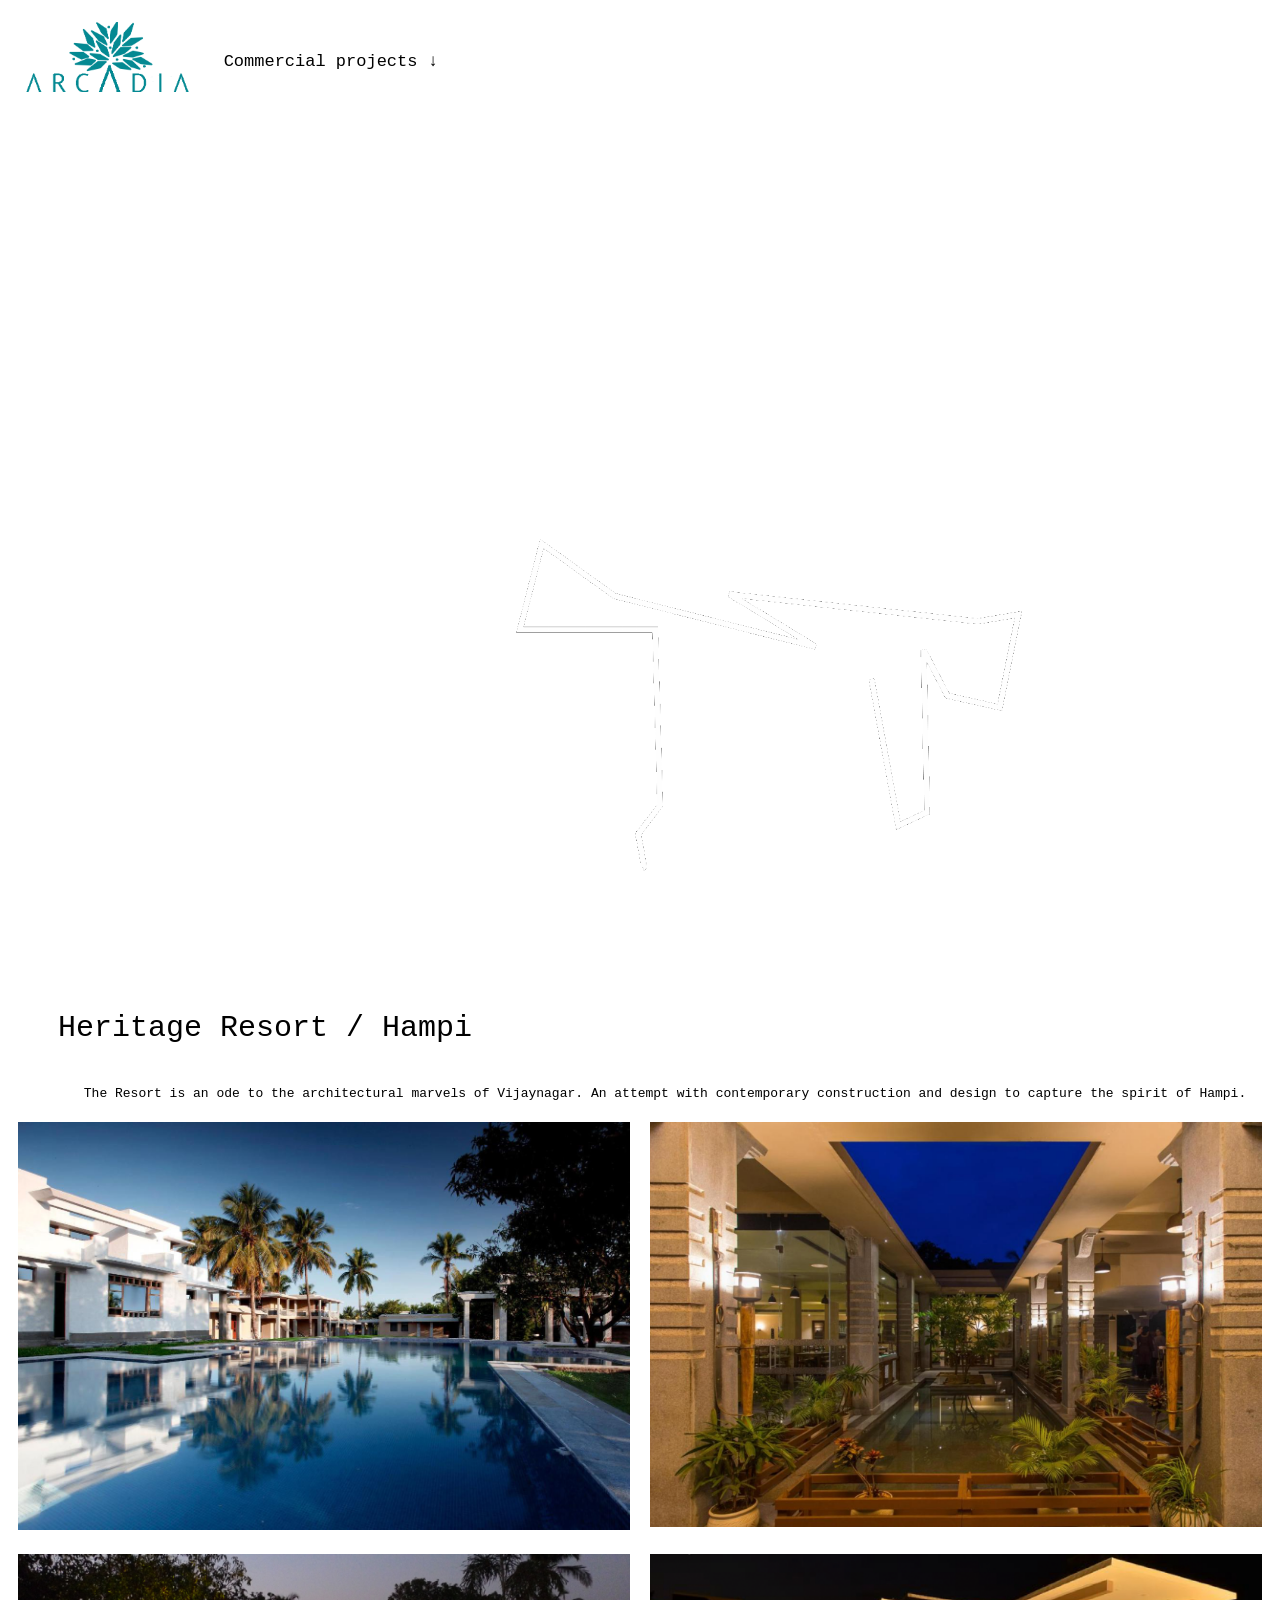
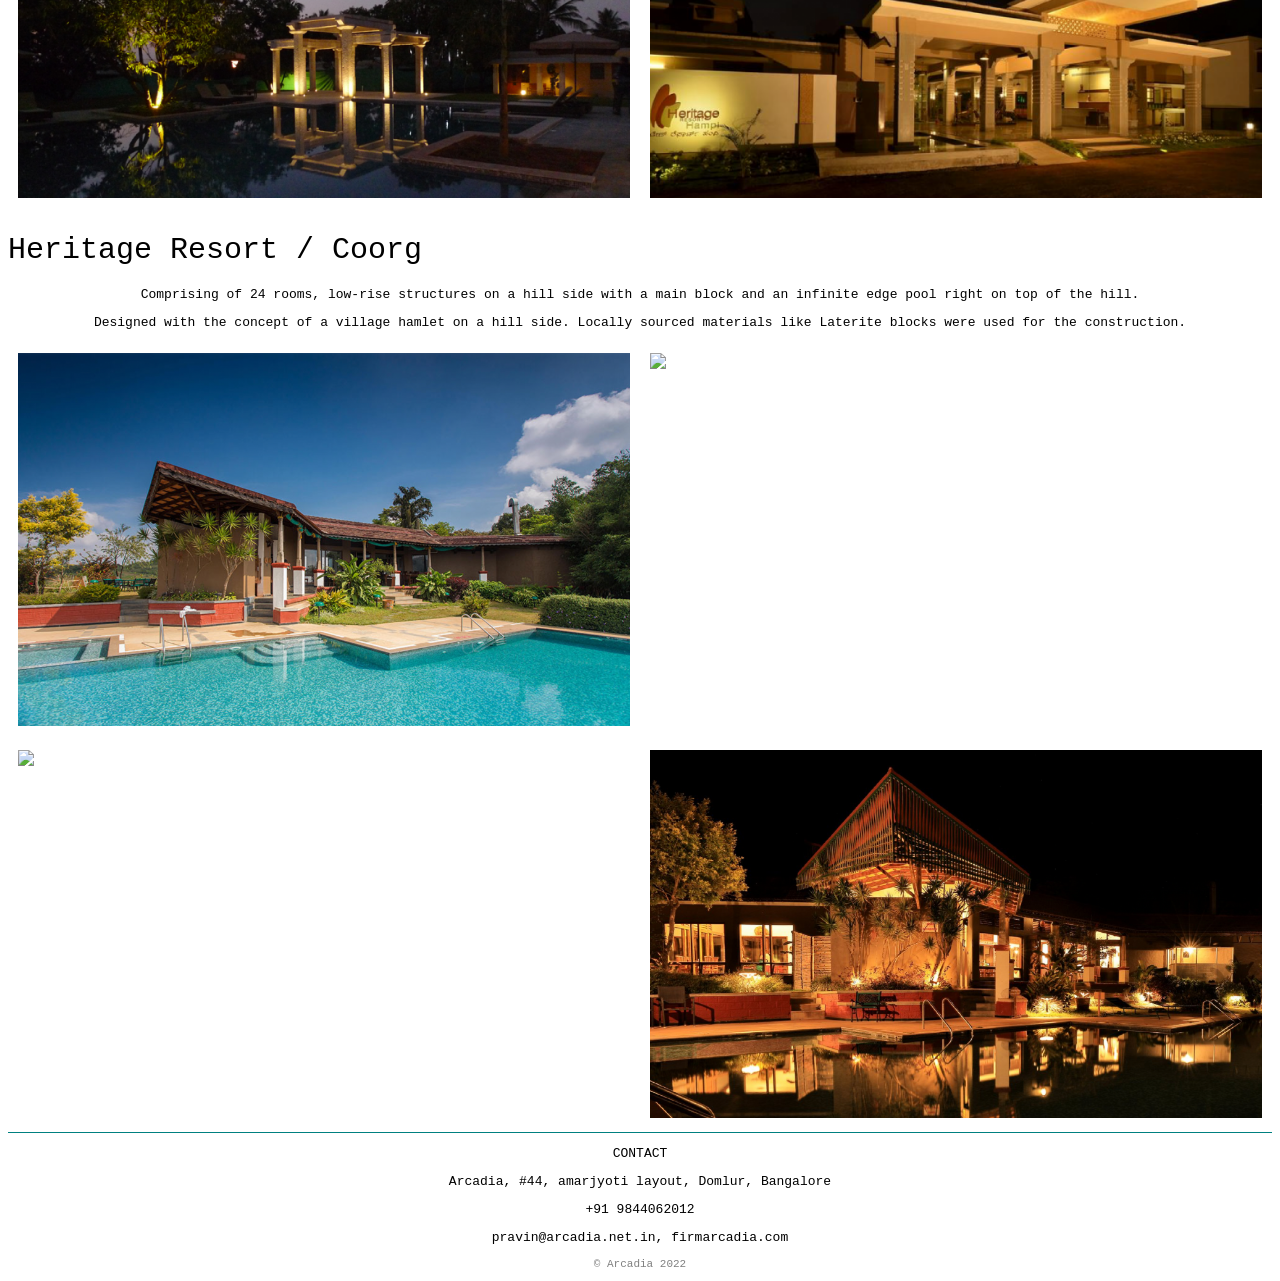
==== commercial.html @ b8fca5c4 "march 3 change" ====
<!doctype html>
<html>
<head>
<meta name="viewport" content="width=device-width, initial-scale=1">
<meta charset="UTF-8">
<title>Arcadia</title>
	<script src="https://cdnjs.cloudflare.com/ajax/libs/gsap/3.9.1/gsap.min.js"></script>
  <script src="https://cdnjs.cloudflare.com/ajax/libs/gsap/3.9.1/ScrollTrigger.min.js"></script>


	<link rel="stylesheet"
    href="disp4.css">
	<style type="text/css">
		
		
		
@media (max-width: 375px){

	
}
    </style>
</head>
	<body>
<div class="topnav" id="myTopnav">
  <a href="index.html" class="active"><img src="logo.png" alt="" height="70px"></a>

  <div class="dropdown">
    <button class="dropbtn">Commercial projects &darr;
      
    </button>
    <div class="dropdown-content">
      <a href="project1.html">Industrial</a>
      <a href="institutional.html">Institutional</a>
      <a href="residential.html">Residential</a>
    </div>
  </div> 
</div>

</div>
<div class= "container">
 
	<img src="coorg1.gif" width="100%" >
</video>
</div>

<div class="flex-container">
  <div><h1>Heritage Resort / Hampi</h1></div>         <div><h2>The Resort is an ode to the architectural marvels of Vijaynagar.

    An attempt with contemporary construction and design to capture the spirit of Hampi.</h2></div>
  </div>
  <div class="flex-container3">
 <div><img src="hampi1.jpg" width="100%" ></div>
    <div><img src="hampi2.png" width="100%" ></div>
     </div>
   
  
<div class="flex-container3">
    <div><img src="hampi7.png" width="100%" ></div>
    <div><img src="hampi8.png" width="100%"></div>
  </div>


  <div class="flex-container5">
    <div><h1>Heritage Resort / Coorg</h1> <h2><p>Comprising of 24 rooms, low-rise structures on a hill side with a main block and an infinite edge pool right on top of the hill. </p>

      <p>Designed with the concept of a village hamlet on a hill side.
      Locally sourced materials like Laterite blocks were used for the construction.</p>
    </div>
    </div>
    <div class="flex-container6">
   <div><img src="coorg4.png" width="100%" ></div>
      <div><img src="coorg2.png" width="100%" ></div>
    </div>
    <div class="flex-container6">
       <div><img src="coorg3.png" width="100%" ></div>
       <div><img src="hampi9.png" width="100%" ></div>
       </div>



<footer>
  <h2><p>CONTACT</p><p>Arcadia, #44, amarjyoti layout, Domlur, Bangalore</p><p>+91 9844062012</p><p>pravin@arcadia.net.in, firmarcadia.com</p></h2>
  <h3>	&copy; Arcadia 2022</h3>
</footer>

		<script>
     
gsap.registerPlugin(ScrollTrigger);

  gsap.to(".container",{ scrollTrigger:{ trigger: ".container", toggleActions: "restart none none none",}
  , duration:2, y:-100,ease:"back"});
  gsap.to(".flex-container3",{ scrollTrigger:{ trigger: ".flex-container3", toggleActions: "restart none none none",}
  , duration:2, y:-100, opacity:1,ease:"back"});


  gsap.to(".flex-container",{ scrollTrigger:{ trigger: ".flex-container", toggleActions: "restart none none none",}
  , duration:2, y:-100,x:-50, opacity:1,ease:"back", srcub:2});
  gsap.to(".flex-container5",{ scrollTrigger:{ trigger: ".flex-container5", toggleActions: "restart none none none",}
  , duration:2, y:-100, opacity:1,ease:"back", srcub:2});
  gsap.to(".flex-container6",{ scrollTrigger:{ trigger: ".flex-container6", toggleActions: "restart none none none",}
  , duration:2, y:-110, opacity:1,ease:"back", scrub:2});

  function myFunction() {
      var x = document.getElementById("myTopnav");
      if (x.className === "topnav") {
        x.className += " responsive";
      } else {
        x.className = "topnav";
      }
    }
  </script>
</body>
	
</html>
---- disp4.css ----
@charset "UTF-8";
footer{
 border-top: 0.1px solid teal;
}

video{
  position: relative;
  width:100%;
}
.container {
  
  margin-top: 100px;
  position: relative;
  text-align: center;
  color: white;
  display:flex;
  width:100%;
  background-image: url("coorg1.png");
  background-size: 100%;
  background-repeat: no-repeat;

}
.ione{
    align-self: flex-end;
}
h3{
  color: grey;
  font-family: 'Courier New', Courier, monospace;
  font-size: 11px;
  font-weight: lighter;
  text-align: center;
}
 h1{
   color: black;
   font-family: 'Courier New', Courier, monospace;
   font-size: 30px;
   font-weight: lighter;
 }
 h2{
  color: black;
  font-family: 'Courier New', Courier, monospace;
  font-size: 13px;
  font-weight: lighter;
  text-align: center;
 }
.flex-container2{
  display: flex;
  flex-direction: row;
  align-content: space-around; 

}

.flex-container4{
  display: flex;
  flex-direction: row;
}
.flex-container4>div{
 margin: 10px;
}
.flex-container7{
  display: flex;
  flex-direction: row;
}
.flex-container7>div{
 margin: 10px;
}
.bottom-right {
  position: absolute;
  bottom: 8%;
  right:50px;
}
.flex-container2 > div {
  margin: 10px;
  text-align: center;
}
.flex-container {
  display: flex;
  flex-direction: column;
}
.flex-container>div {
  margin-top: 10px;
  padding-left: 50px;
}
.flex-container3 {
  display: flex;
  flex-direction: row;


}
.flex-container3>div{
  width: 50%;
  height: 50%;
  margin: 10px;
}
.flex-container6 {
  display: flex;
  flex-direction: row;


}
.flex-container6>div{
  width: 50%;
  height: 50%;
  margin: 10px;
}
.flex-container8 {
  display: flex;
  flex-direction: column;
  margin-top: 0;
  padding-top: 0;

 
}
body{
background-color: white;
}

.navbar{
	margin-top: 5%;
}



.topnav {
  overflow: hidden;
	font-family: 'Courier New', Courier, monospace;

	
}

.topnav a {
  float: left;
  display: block;
  color: black;

  padding: 14px 16px;
  text-decoration: none;
  font-size: 17px;
	font-family: 'Courier New', Courier, monospace;
}

.active {
  
  color: teal;
}

.topnav .icon {
  display: none;
}

.dropdown {
  float: left;
  overflow: hidden;
  padding-top: 30px;
}

.dropdown .dropbtn {
  font-size: 17px;    
  border: none;
  outline: none;
  color: black;
  padding: 14px 16px;
  background-color: inherit;
  font-family: 'Courier New', Courier, monospace;
}

.dropdown-content {
  display: none;
  position: absolute;
  background-color: #f9f9f9;
  min-width: 160px;
  box-shadow: 0px 8px 16px 0px rgba(0,0,0,0.2);
  z-index: 1;
}

.dropdown-content a {
  float: none;
  color: black;
  padding: 12px 16px;
  text-decoration: none;
  display: block;
  text-align: left;
}

.topnav a:hover, .dropdown:hover .dropbtn {
 
  color: teal;
}

.dropdown-content a:hover {
  
  color: teal;
}

.topnav:hover .dropdown-content {
  display: block;

}

@media screen and (max-width: 600px) {
	h1{
		font-size: 12px;
	}
	.column{
		flex:100%;
		max-width: 100%;
	}
 
  
}

@media screen and (max-width: 600px) {
	h2{
		font-size: 11px;
	}
  h1{
		font-size: 20px;
	}
  h3{
    font-size: 9px;
  }

  .flex-container3{
    flex-direction: column;
    padding-right: 10px;
  }
  .flex-container3>div{
    width: 100%;
  

  }
  .flex-container6{
    flex-direction: column;
    padding-right: 10px;
  }
  .flex-container6>div{
    width: 100%;

  
  }
  .flex-container4{
    flex-direction: column;
    padding-right: 10px;
  }
  .flex-container4>div{
    width: 100%;

  
  }
  .topnav.responsive {position: relative;}
  .topnav.responsive .icon {
    position: absolute;
    right: 0;
    top: 0;
  }
  .topnav.responsive a {
    float: none;
    display: block;
    text-align: left;
  }
  .topnav.responsive .dropdown {float: none;}
  .topnav.responsive .dropdown-content {position: relative;}
  .topnav.responsive .dropdown .dropbtn {
    display: block;
    width: 100%;
    text-align: left;
  }
	
	
}
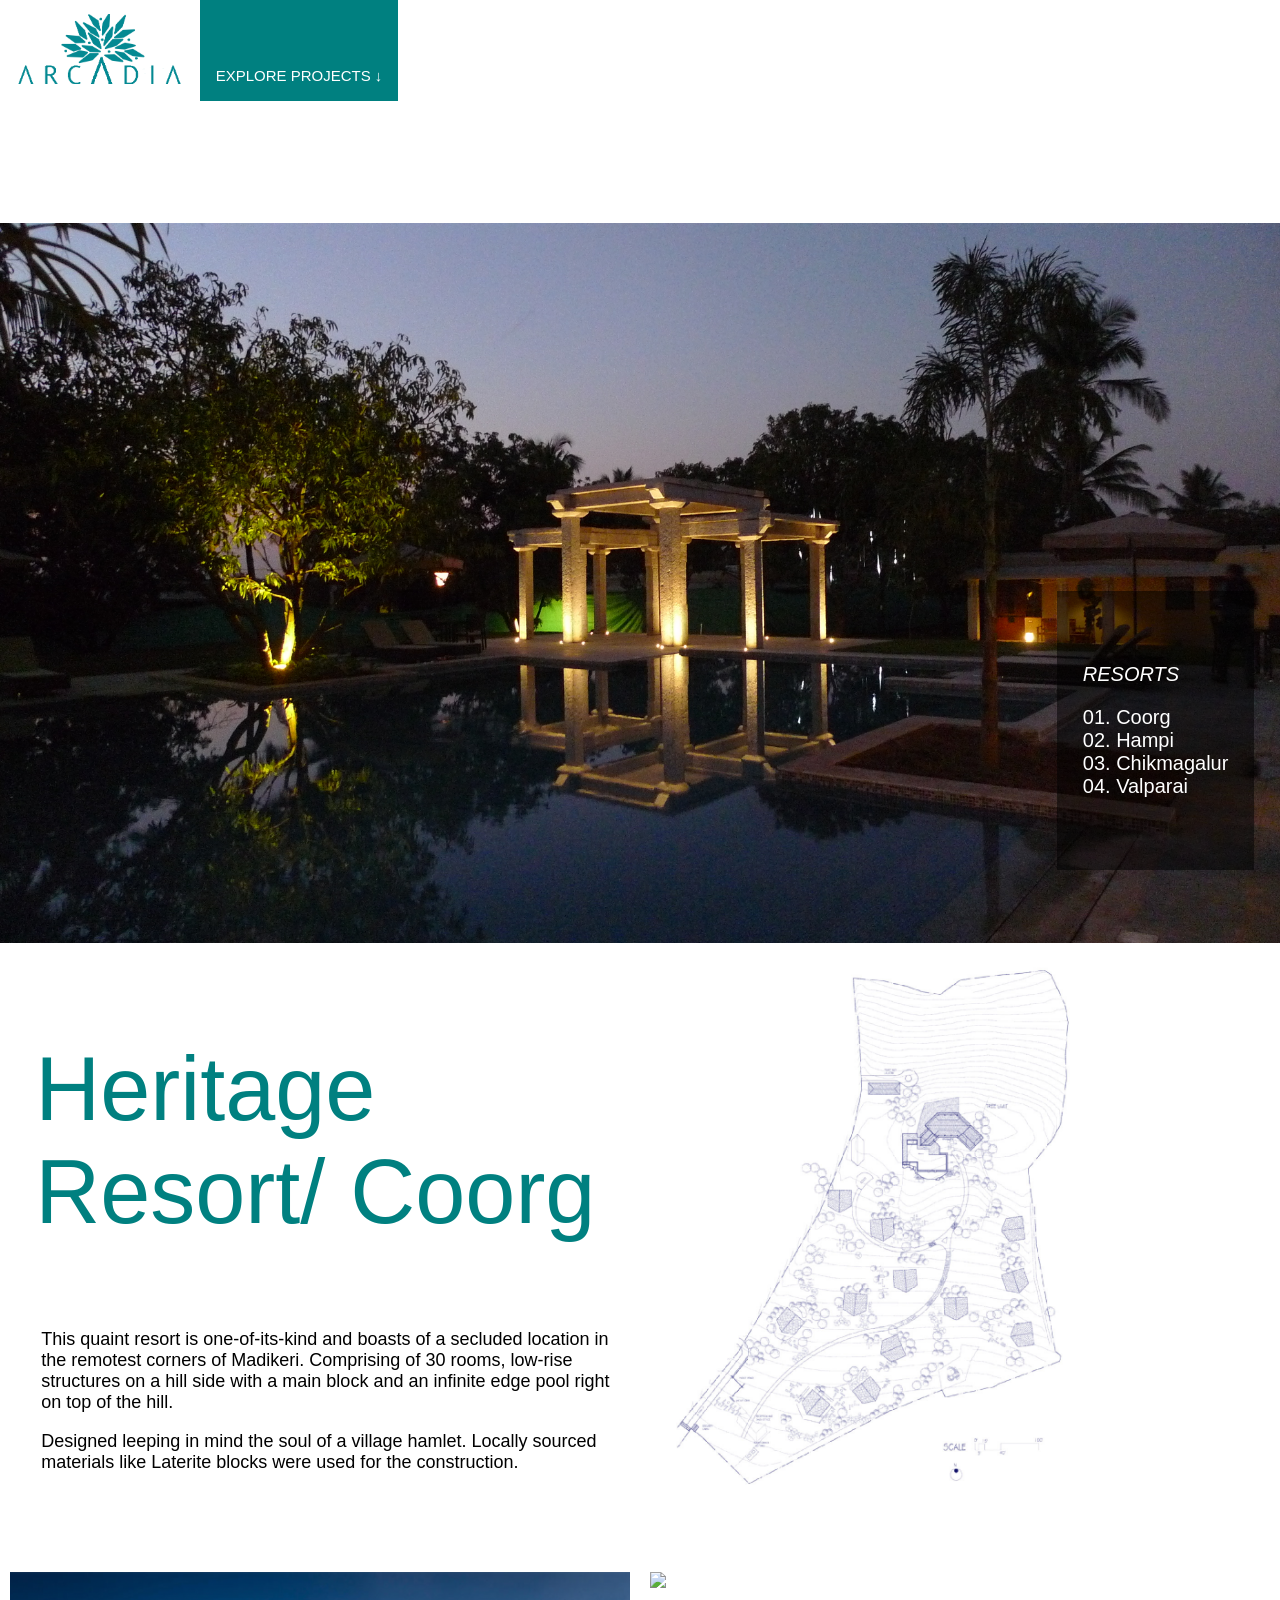
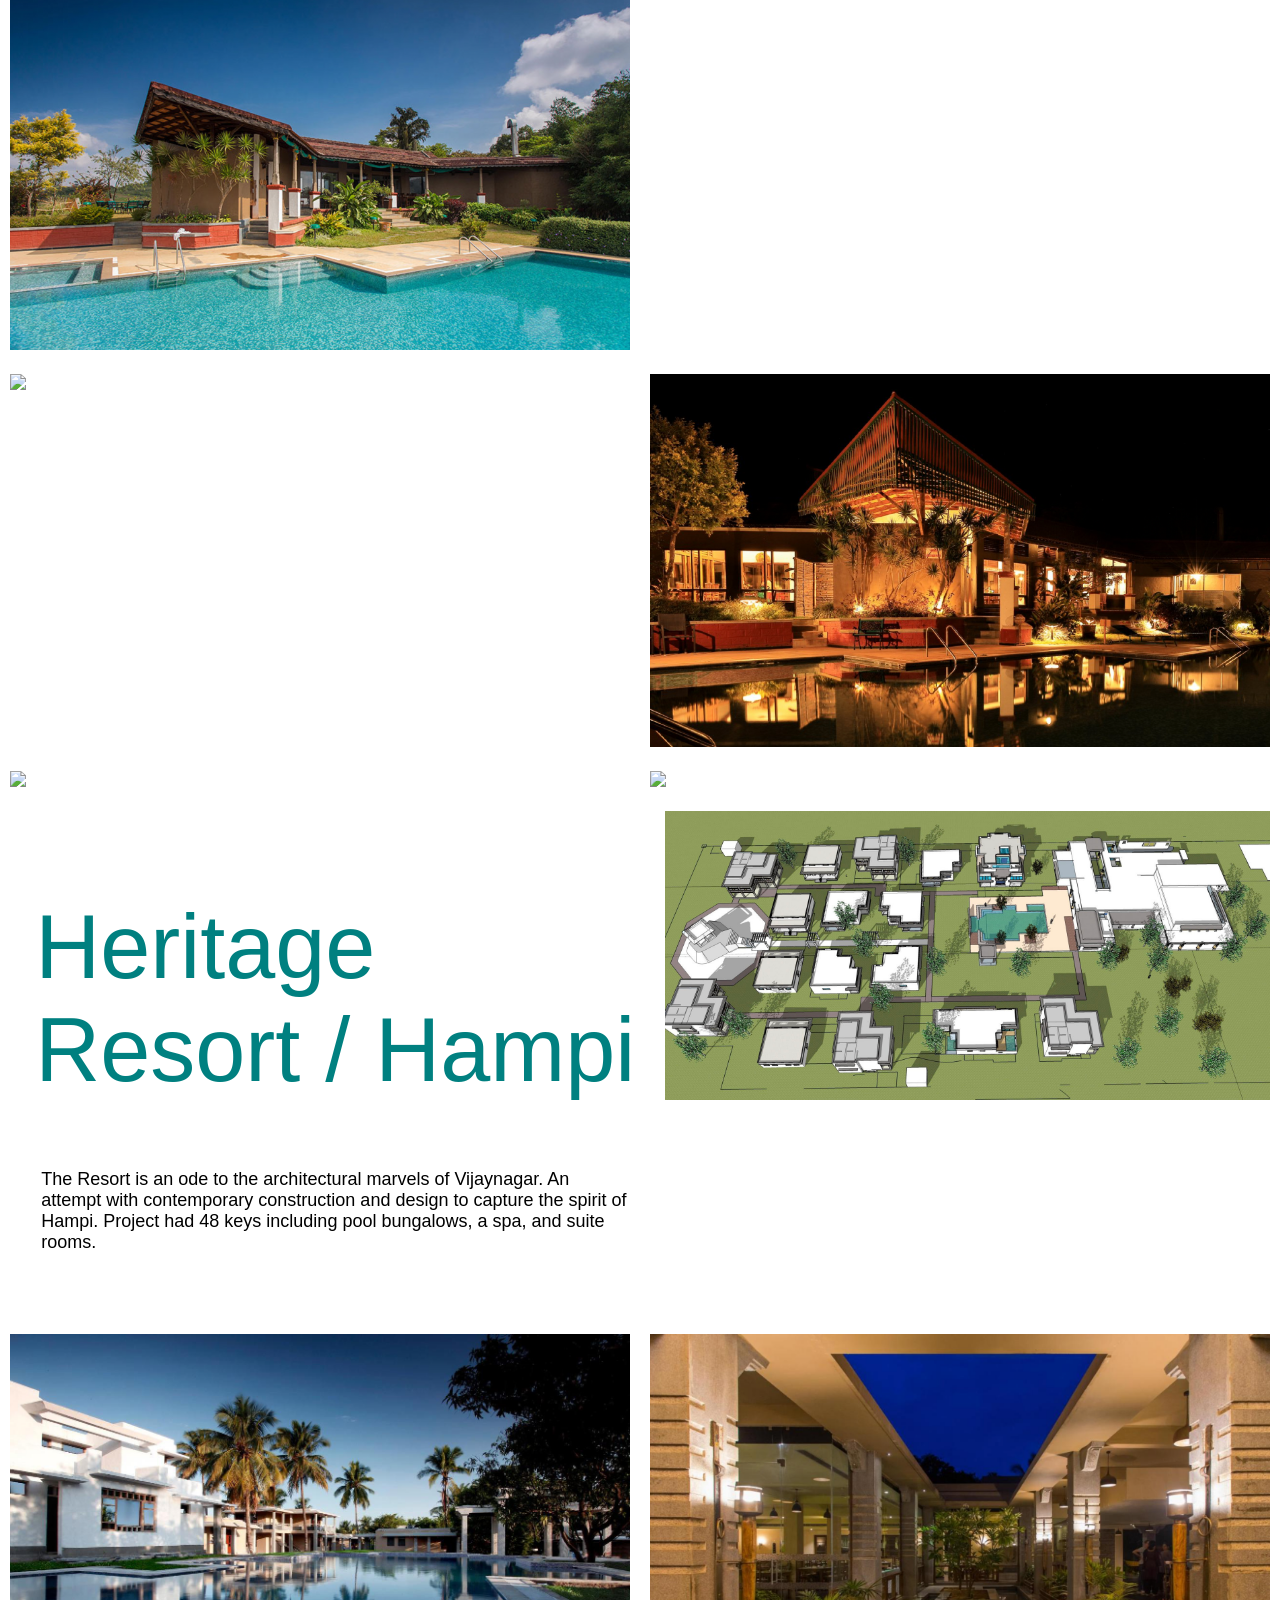
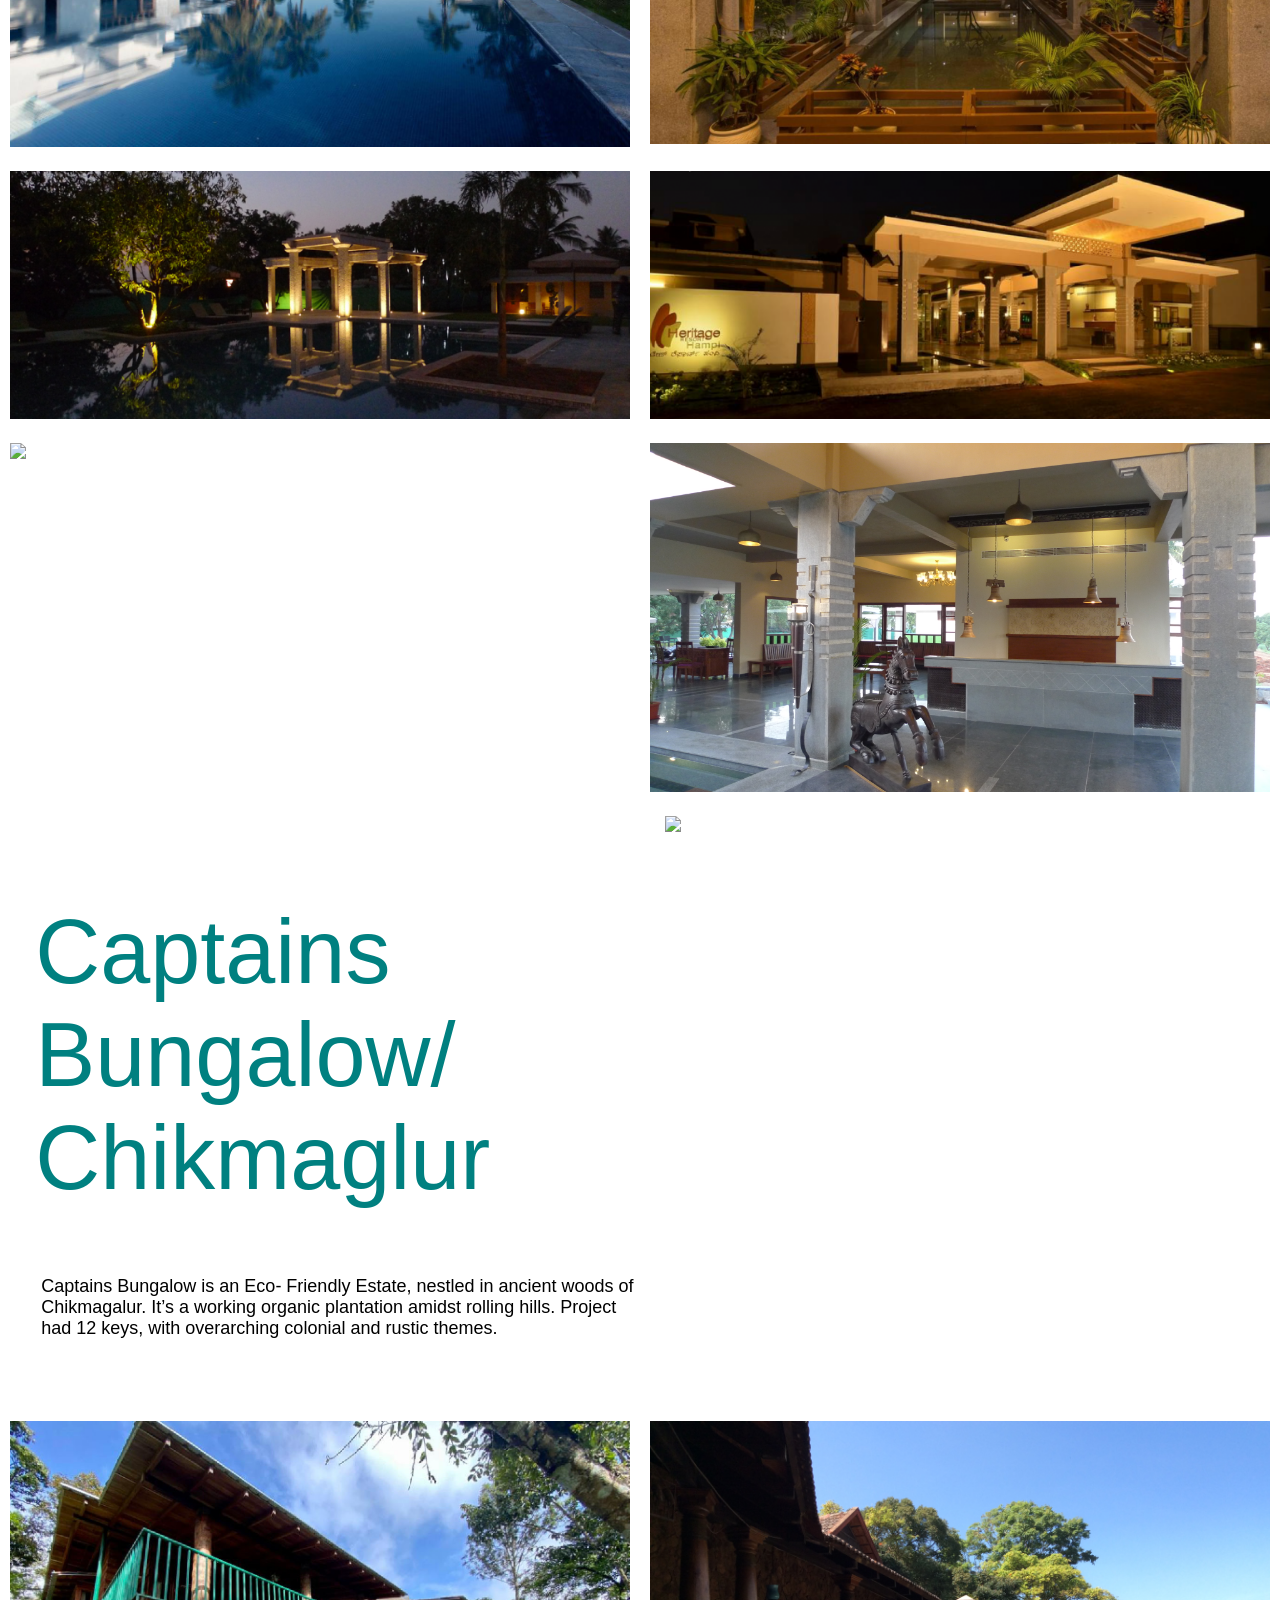
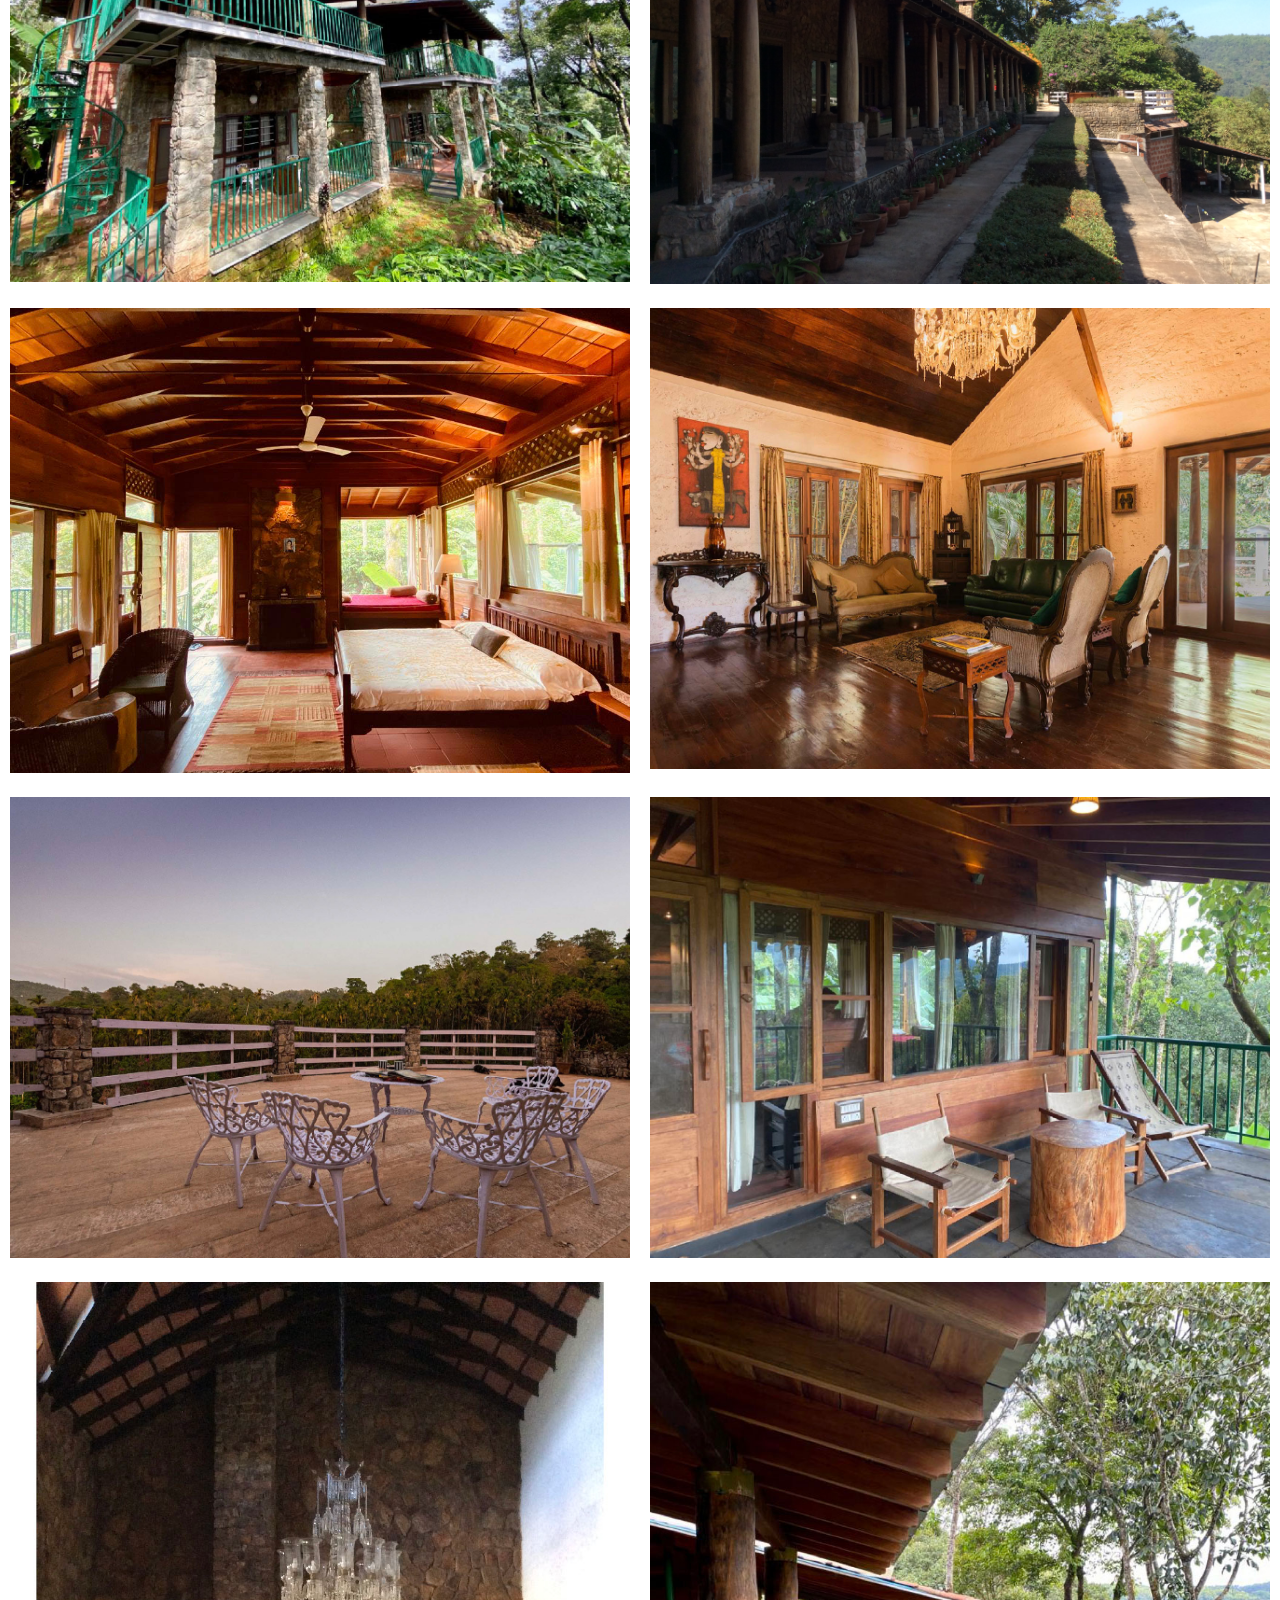
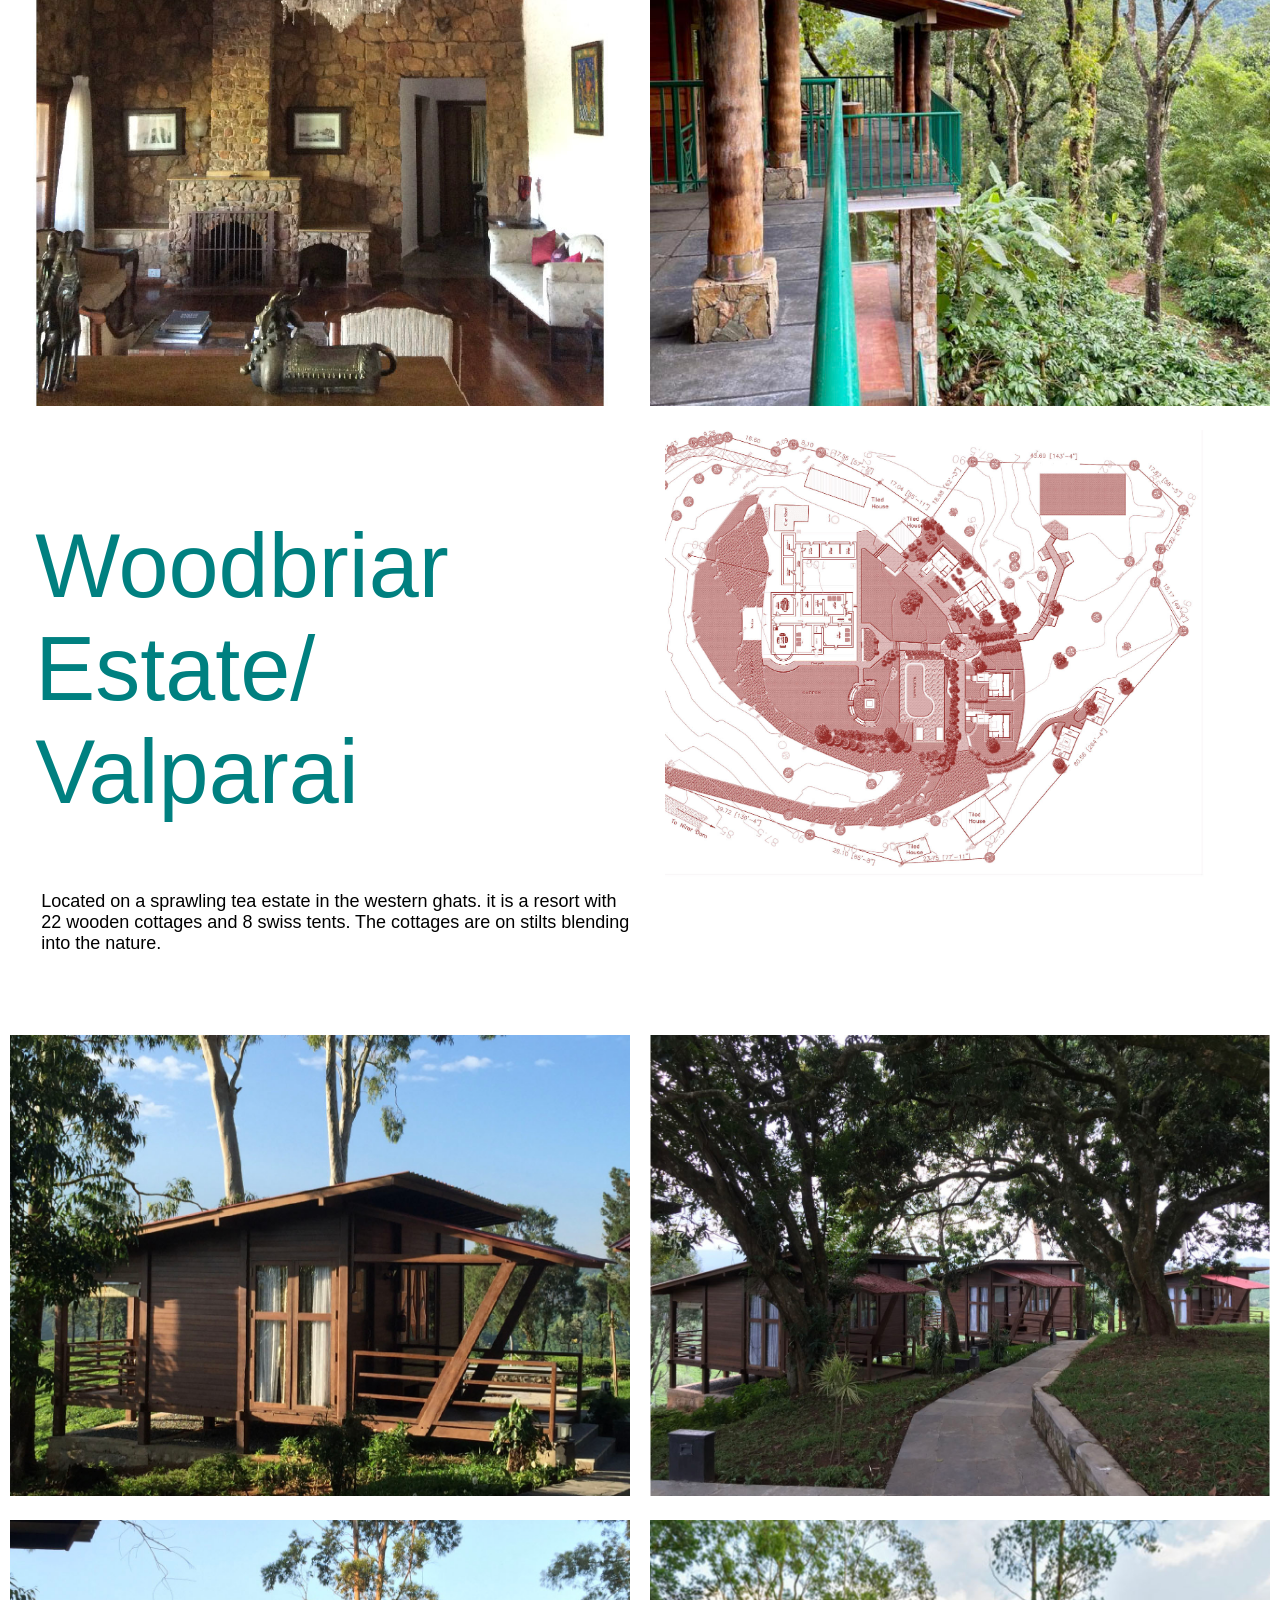
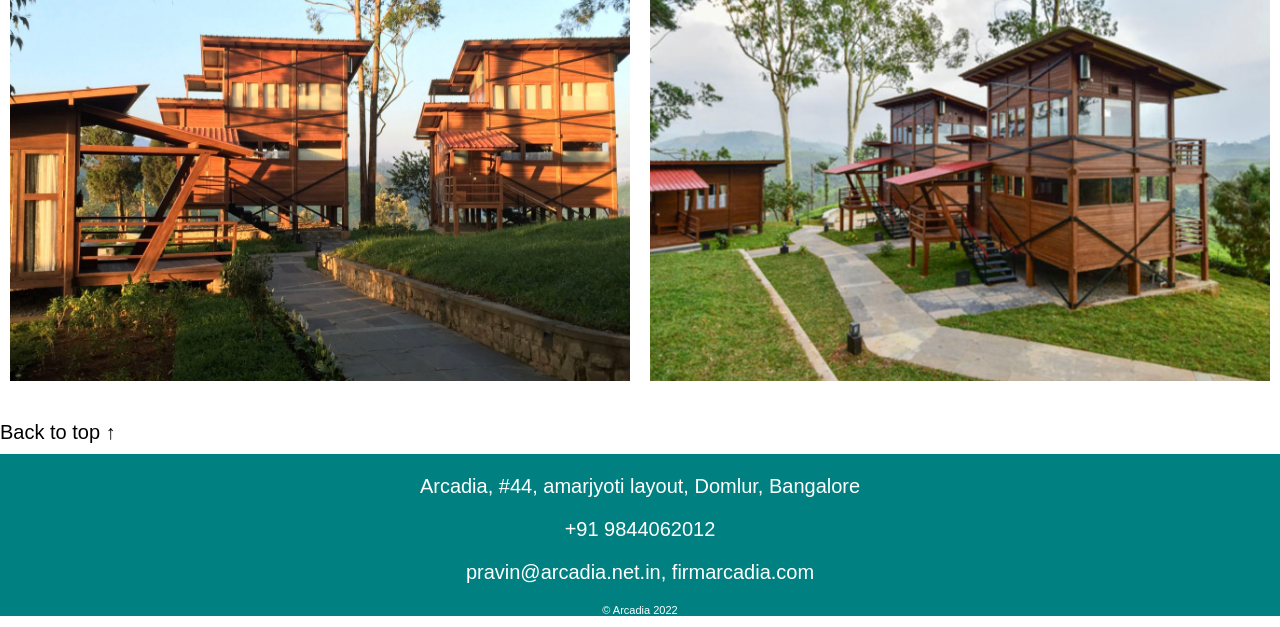
==== commit 1739d361: "final entry" ====
--- a/commercial.html
+++ b/commercial.html
@@ -6,89 +6,153 @@
 <title>Arcadia</title>
 	<script src="https://cdnjs.cloudflare.com/ajax/libs/gsap/3.9.1/gsap.min.js"></script>
   <script src="https://cdnjs.cloudflare.com/ajax/libs/gsap/3.9.1/ScrollTrigger.min.js"></script>
-
+  <script src="https://code.iconify.design/2/2.2.1/iconify.min.js"></script>
 
 	<link rel="stylesheet"
     href="disp4.css">
-	<style type="text/css">
-		
-		
-		
-@media (max-width: 375px){
 
-	
-}
-    </style>
 </head>
 	<body>
 <div class="topnav" id="myTopnav">
   <a href="index.html" class="active"><img src="logo.png" alt="" height="70px"></a>
 
   <div class="dropdown">
-    <button class="dropbtn">Commercial projects &darr;
+    <button class="dropbtn">EXPLORE PROJECTS &darr;
       
     </button>
     <div class="dropdown-content">
       <a href="project1.html">Industrial</a>
       <a href="institutional.html">Institutional</a>
       <a href="residential.html">Residential</a>
+      <a href="farmhouse.html">Farmhouse</a>
     </div>
   </div> 
 </div>
 
 </div>
-<div class= "container">
- 
-	<img src="coorg1.gif" width="100%" >
-</video>
-</div>
+<div class= "bg">
+  
+  </div>
+  <div class="text">
+    <h6>
+     <p><i>RESORTS</i></p> 
+      
+   <li> <a href="#coorg">Coorg</a></li>
+   <li> <a href="#hampi">Hampi</a></li>
+   <li> <a href="#chikmagalur">Chikmagalur</a></li>
+   <li><a href="#Valparai">Valparai</a></li>
+  </h6>
+  </div>
+<div class="flex-container5" id="coorg">
 
-<div class="flex-container">
-  <div><h1>Heritage Resort / Hampi</h1></div>         <div><h2>The Resort is an ode to the architectural marvels of Vijaynagar.
+  <div class="text2"><h1> Heritage Resort/ Coorg</h1> <h5><p>This quaint resort is one-of-its-kind and boasts of a secluded location in the remotest corners of Madikeri. Comprising of 30 rooms, low-rise structures on a hill side with a main block and an infinite edge pool right on top of the hill. </p>
 
-    An attempt with contemporary construction and design to capture the spirit of Hampi.</h2></div>
+    <p>Designed leeping in mind the soul of a village hamlet.
+    Locally sourced materials like Laterite blocks were used for the construction.</p>
+  </div>
+  <div><img src="comm images/plan-coorgArtboard 1.jpg" width="70%" ></div>
+  </div>
+  <div class="flex-container6" >
+ <div><img src="comm images/coorg4.png" width="100%" ></div>
+    <div><img src="comm images/coorg2.png" width="100%" ></div>
+  </div>
+  <div class="flex-container6">
+     <div><img src="comm images/coorg3.png" width="100%" ></div>
+     <div><img src="comm images/hampi9.png" width="100%" ></div>
+     </div>
+     <div class="flex-container6">
+      <div><img src="comm images/coorg1.png" width="100%" ></div>
+      <div><img src="comm images/coorg-layout.JPG" width="100%" ></div>
+      </div>
+
+<div class="flex-container5" id="hampi">
+  
+  <div class="text2"> <div><h1> Heritage Resort / Hampi</h1></div><h5>The Resort is an ode to the architectural marvels of Vijaynagar.
+
+    An attempt with contemporary construction and design to capture the spirit of Hampi. Project had 48 keys including pool bungalows, a spa, and suite rooms.  </h5></div>
+    <div><img src="comm images/hampi-plansArtboard 1.jpg" width="100%" ></div>
   </div>
   <div class="flex-container3">
- <div><img src="hampi1.jpg" width="100%" ></div>
-    <div><img src="hampi2.png" width="100%" ></div>
+ <div><img src="comm images/hampi1.jpg" width="100%" ></div>
+    <div><img src="comm images/hampi2.png" width="100%" ></div>
      </div>
    
   
 <div class="flex-container3">
-    <div><img src="hampi7.png" width="100%" ></div>
-    <div><img src="hampi8.png" width="100%"></div>
+    <div><img src="comm images/hampi7.png" width="100%" ></div>
+    <div><img src="comm images/hampi8.png" width="100%"></div>
+  </div>
+  
+  <div class="flex-container3">
+    <div><img src="comm images/Hampi1.3.JPG" width="100%" ></div>
+    <div><img src="comm images/Hampi1.5.JPG" width="100%"></div>
   </div>
 
+<div class="flex-container5" id="chikmagalur">
+  
+  <div class="text2"> <div><h1> Captains Bungalow/ Chikmaglur</h1></div><h5>
+    Captains Bungalow is an Eco- Friendly Estate, nestled in ancient woods of Chikmagalur. It’s a working organic plantation amidst rolling hills. Project had 12 keys, with overarching colonial and rustic themes.  
 
-  <div class="flex-container5">
-    <div><h1>Heritage Resort / Coorg</h1> <h2><p>Comprising of 24 rooms, low-rise structures on a hill side with a main block and an infinite edge pool right on top of the hill. </p>
-
-      <p>Designed with the concept of a village hamlet on a hill side.
-      Locally sourced materials like Laterite blocks were used for the construction.</p>
+</h5></div>
+    <div><img src="comm images/ch-4.png" width="100%" ></div>
+  </div>
+  <div class="flex-container3">
+ <div><img src="comm images/comm-chikArtboard 11.jpg" width="100%" ></div>
+    <div><img src="comm images/ch-1.JPG" width="100%" ></div>
+     </div>
+   
+  
+     <div class="flex-container3">
+      <div><img src="comm images/comm-chikArtboard 12.jpg" width="100%" ></div>
+      <div><img src="comm images/commArtboard 7.jpg" width="100%"></div>
     </div>
+  
+  <div class="flex-container3">
+    <div><img src="comm images/commArtboard 8.jpg" width="100%" ></div>
+    <div><img src="comm images/commArtboard 6.jpg" width="100%"></div>
+  </div>
+  <div class="flex-container3">
+    <div><img src="comm images/comm-chik-chandArtboard 13.jpg" width="100%" ></div>
+    <div><img src="comm images/comm-chikArtboard 10.jpg" width="100%"></div>
+  </div>
+  <div class="flex-container5" id="Valparai">
+  
+    <div class="text2"> <div><h1> Woodbriar Estate/ Valparai</h1></div><h5>
+      Located on a sprawling tea estate 
+      in the western ghats. it is a resort with 22 wooden cottages and 8 swiss tents.  The cottages are on stilts blending into the nature.
+  
+  </h5></div>
+      <div><img src="comm images/commArtboard 2.jpg" width="90%" ></div>
     </div>
-    <div class="flex-container6">
-   <div><img src="coorg4.png" width="100%" ></div>
-      <div><img src="coorg2.png" width="100%" ></div>
+    <div class="flex-container3">
+   <div><img src="comm images/commArtboard 1.jpg" width="100%" ></div>
+      <div><img src="comm images/commArtboard 3.jpg" width="100%" ></div>
+       </div>
+     
+    
+  
+    
+    <div class="flex-container3">
+      <div><img src="comm images/commArtboard 4.jpg" width="100%" ></div>
+      <div><img src="comm images/commArtboard 5.jpg" width="100%"></div>
     </div>
-    <div class="flex-container6">
-       <div><img src="coorg3.png" width="100%" ></div>
-       <div><img src="hampi9.png" width="100%" ></div>
-       </div>
+  <a href="#myTopnav"><h4>Back to top 	&uarr;</h4> </a>
 
 
 
-<footer>
-  <h2><p>CONTACT</p><p>Arcadia, #44, amarjyoti layout, Domlur, Bangalore</p><p>+91 9844062012</p><p>pravin@arcadia.net.in, firmarcadia.com</p></h2>
-  <h3>	&copy; Arcadia 2022</h3>
-</footer>
+     
+  <footer>
+    <h2><p><span class="iconify" data-icon="mdi:office-building"></span></p><p>Arcadia, #44, amarjyoti layout, Domlur, Bangalore</p><p><span class="iconify" data-icon="carbon:phone-filled"></span</p><p>+91 9844062012</p><p><span class="iconify" data-icon="ic:outline-local-post-office"></span></p><p>pravin@arcadia.net.in, firmarcadia.com</p></h2>
+    <h3>	&copy; Arcadia 2022</h3>
+  </footer>
 
 		<script>
      
 gsap.registerPlugin(ScrollTrigger);
 
-  gsap.to(".container",{ scrollTrigger:{ trigger: ".container", toggleActions: "restart none none none",}
+  gsap.to(".bg",{ scrollTrigger:{ trigger: ".bg", toggleActions: "restart none none none",}
   , duration:2, y:-100,ease:"back"});
+
   gsap.to(".flex-container3",{ scrollTrigger:{ trigger: ".flex-container3", toggleActions: "restart none none none",}
   , duration:2, y:-100, opacity:1,ease:"back"});
 
--- a/disp4.css
+++ b/disp4.css
@@ -1,47 +1,107 @@
 @charset "UTF-8";
+body{
+  height: 100%;
+  margin: 0;
+}
 footer{
  border-top: 0.1px solid teal;
 }
 
-video{
-  position: relative;
-  width:100%;
-}
-.container {
-  
-  margin-top: 100px;
-  position: relative;
+
+.text2{
+  width: 20%;
+
+
+}
+h4{
+  color: black;
+  font-family: -apple-system, BlinkMacSystemFont, 'Segoe UI', Roboto, Oxygen, Ubuntu, Cantarell, 'Open Sans', 'Helvetica Neue', sans-serif;
+  font-size: 20px;
+  font-weight: lighter;
+  text-align: left;
+  margin-bottom: 10px;
+  text-decoration: none;
+}
+a{
+  text-decoration: none;
+}
+
+
+.bg {
+  margin-top: 120px;
+  height: 80vh;
+  background-image: url("comm images/Hampi1.10.JPG");
+  background-position: center;
+  background-repeat: no-repeat;
+  background-size: cover;
+}
+.text{
+ text-align: left;
+    position: absolute;
+background-color: rgba(0,0,0,0.5);
+    bottom: 30px;
+    right: 26px;
+    padding: 2%;
+ 
+}
+li{
+  list-style:decimal-leading-zero;
+}
+a:hover{
+color:black;
+}
+a{
+  text-decoration: none;
+  color: white;
+}
+h6{
+  color: white;
+  font-family: 'Gill Sans', 'Gill Sans MT', Calibri, 'Trebuchet MS', sans-serif;
+  font-size: 20px;
+  font-weight: lighter;
+ 
+ }
+h3{
+  color: white;
+  font-family: -apple-system, BlinkMacSystemFont, 'Segoe UI', Roboto, Oxygen, Ubuntu, Cantarell, 'Open Sans', 'Helvetica Neue', sans-serif;
+  font-size: 11px;
+  font-weight: lighter;
   text-align: center;
-  color: white;
-  display:flex;
-  width:100%;
-  background-image: url("coorg1.png");
-  background-size: 100%;
-  background-repeat: no-repeat;
-
-}
-.ione{
-    align-self: flex-end;
-}
-h3{
-  color: grey;
-  font-family: 'Courier New', Courier, monospace;
-  font-size: 11px;
+}
+ h1{
+  color: teal;
+  font-family: -apple-system, BlinkMacSystemFont, 'Segoe UI', Roboto, Oxygen, Ubuntu, Cantarell, 'Open Sans', 'Helvetica Neue', sans-serif;
+  font-size: 10vh;
+  font-weight: lighter;
+ 
+ }
+ h6{
+  color: white;
+  font-family: 'Gill Sans', 'Gill Sans MT', Calibri, 'Trebuchet MS', sans-serif;
+  font-size: 20px;
+  font-weight: lighter;
+ 
+ }
+ 
+ h2{
+  color: white;
+  font-family: -apple-system, BlinkMacSystemFont, 'Segoe UI', Roboto, Oxygen, Ubuntu, Cantarell, 'Open Sans', 'Helvetica Neue', sans-serif;
+  font-size: 20px;
   font-weight: lighter;
   text-align: center;
-}
- h1{
-   color: black;
-   font-family: 'Courier New', Courier, monospace;
-   font-size: 30px;
-   font-weight: lighter;
- }
- h2{
-  color: black;
-  font-family: 'Courier New', Courier, monospace;
-  font-size: 13px;
-  font-weight: lighter;
-  text-align: center;
+ }
+ h5{
+  color: black;
+  font-family: -apple-system, BlinkMacSystemFont, 'Segoe UI', Roboto, Oxygen, Ubuntu, Cantarell, 'Open Sans', 'Helvetica Neue', sans-serif;
+  font-size: 18px;
+  font-weight: lighter;
+  text-align: left;
+
+  padding: 1%;
+ }
+ .text2{
+width: 20%;
+padding: 2%;
  }
 .flex-container2{
   display: flex;
@@ -56,6 +116,15 @@
 }
 .flex-container4>div{
  margin: 10px;
+}
+.flex-container5{
+  margin-top: 20px;
+  display: flex;
+  flex-direction: row;
+  margin: 10px;
+}
+.flex-container5>div{
+width: 50%;
 }
 .flex-container7{
   display: flex;
@@ -111,19 +180,16 @@
 
  
 }
-body{
-background-color: white;
-}
-
-.navbar{
-	margin-top: 5%;
-}
-
+
+
+footer{
+  background-color: teal;
+}
 
 
 .topnav {
   overflow: hidden;
-	font-family: 'Courier New', Courier, monospace;
+	font-family: -apple-system, BlinkMacSystemFont, 'Segoe UI', Roboto, Oxygen, Ubuntu, Cantarell, 'Open Sans', 'Helvetica Neue', sans-serif;
 
 	
 }
@@ -132,11 +198,11 @@
   float: left;
   display: block;
   color: black;
-
+font-weight: 200;
   padding: 14px 16px;
   text-decoration: none;
   font-size: 17px;
-	font-family: 'Courier New', Courier, monospace;
+	font-family: -apple-system, BlinkMacSystemFont, 'Segoe UI', Roboto, Oxygen, Ubuntu, Cantarell, 'Open Sans', 'Helvetica Neue', sans-serif;
 }
 
 .active {
@@ -149,19 +215,23 @@
 }
 
 .dropdown {
+  background-color: teal;
+  color: white;
   float: left;
   overflow: hidden;
   padding-top: 30px;
 }
 
 .dropdown .dropbtn {
-  font-size: 17px;    
+  font-size: 15px;    
   border: none;
   outline: none;
-  color: black;
-  padding: 14px 16px;
-  background-color: inherit;
-  font-family: 'Courier New', Courier, monospace;
+  color: white;
+  padding: 17px 16px;
+  margin-top: 20px;
+  font-weight: 200;
+  background-color: teal;
+  font-family: -apple-system, BlinkMacSystemFont, 'Segoe UI', Roboto, Oxygen, Ubuntu, Cantarell, 'Open Sans', 'Helvetica Neue', sans-serif;
 }
 
 .dropdown-content {
@@ -184,7 +254,7 @@
 
 .topnav a:hover, .dropdown:hover .dropbtn {
  
-  color: teal;
+  color: black;
 }
 
 .dropdown-content a:hover {
@@ -210,15 +280,24 @@
 }
 
 @media screen and (max-width: 600px) {
-	h2{
-		font-size: 11px;
+  .text2{
+    width: 100%;
+  }
+  h2{
+		font-size: 13px;
 	}
   h1{
-		font-size: 20px;
+		font-size: 25px;
 	}
   h3{
-    font-size: 9px;
-  }
+    font-size: 12px;
+  }
+  h4{
+    font-size: 15px;
+  }
+	footer{
+		font-size: 12px;
+	}
 
   .flex-container3{
     flex-direction: column;
@@ -228,6 +307,31 @@
     width: 100%;
   
 
+  }
+  .flex-container5{
+    flex-direction: column;
+    padding-right: 10px;
+  }
+  .flex-container5>div{
+    width: 100%;
+  
+
+  }
+  .bg {
+    margin-top: 120px;
+    height: 80vh;
+    background-image: url("comm images/Hampi1.10.JPG");
+    background-position: center;
+    background-repeat: no-repeat;
+    background-size: cover;
+  }
+ 
+  li{
+    list-style:decimal-leading-zero;
+  }
+  a{
+    text-decoration: none;
+    color: white;
   }
   .flex-container6{
     flex-direction: column;
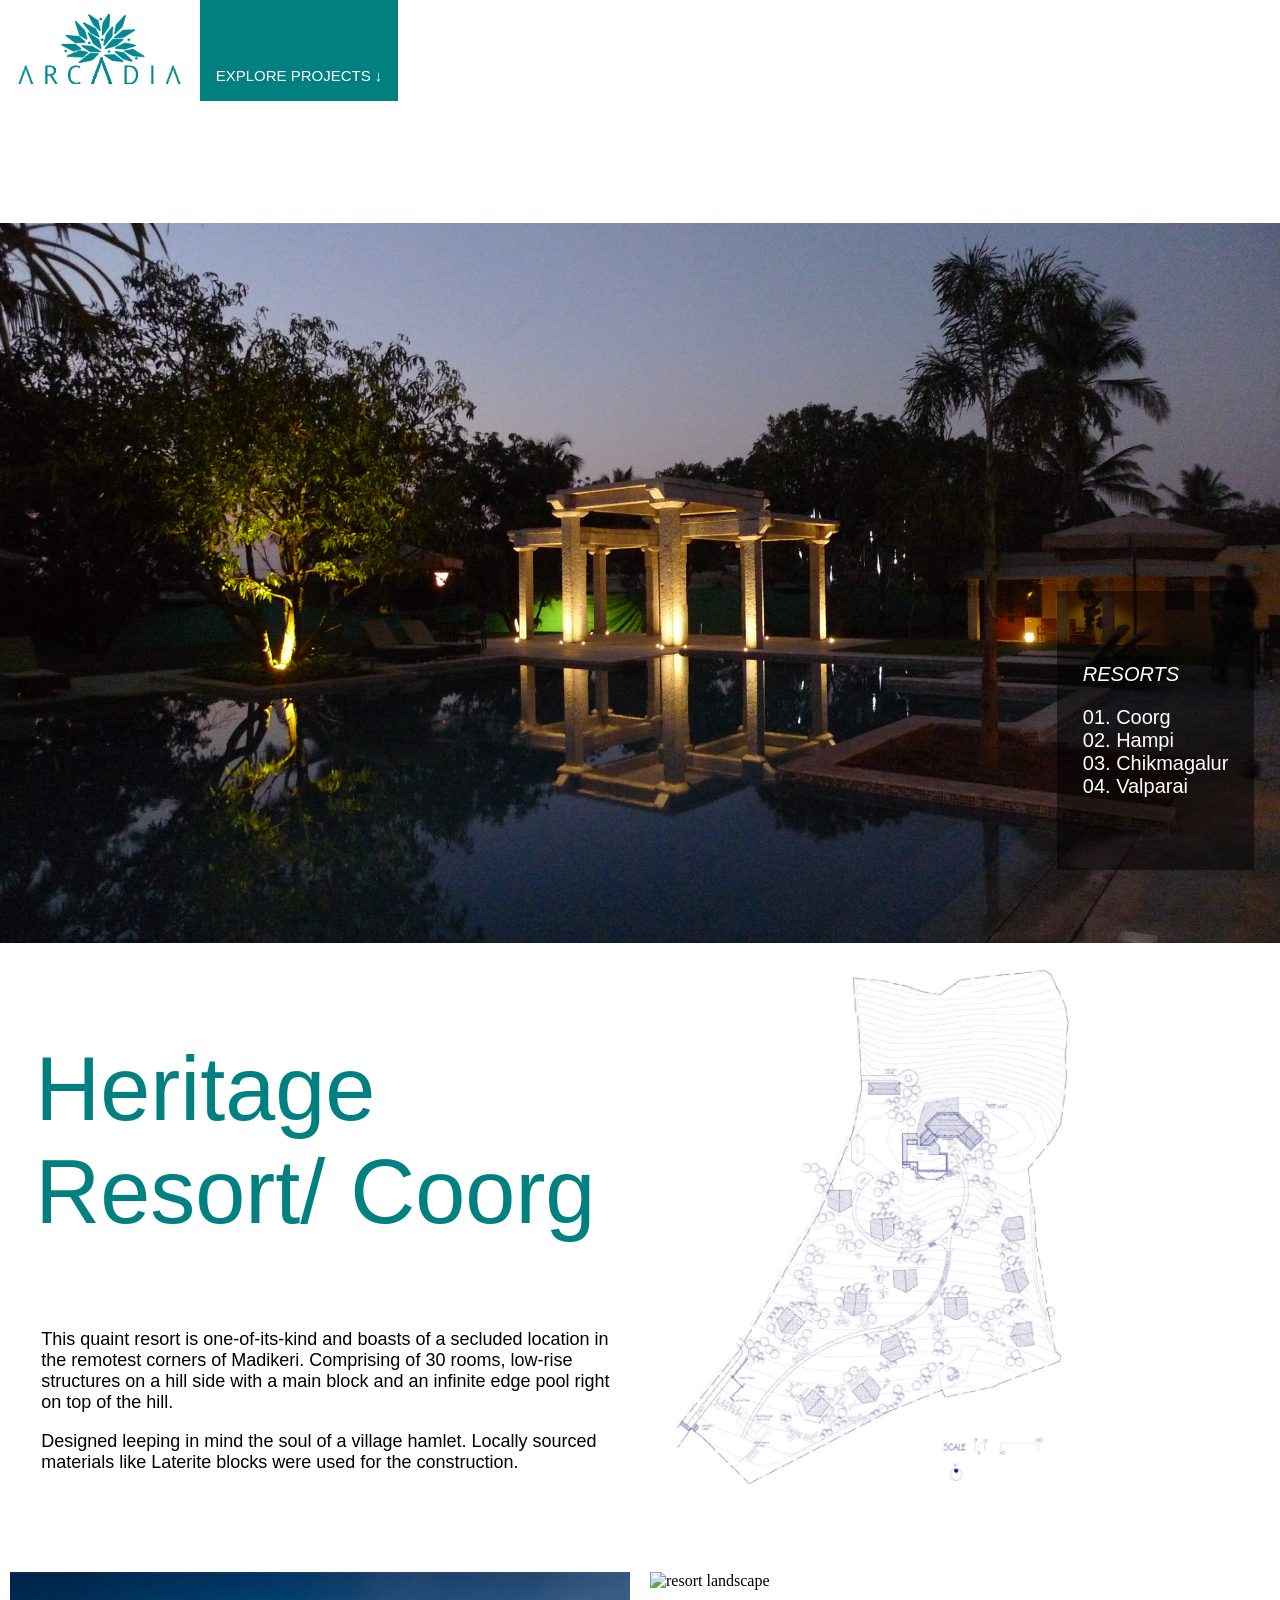
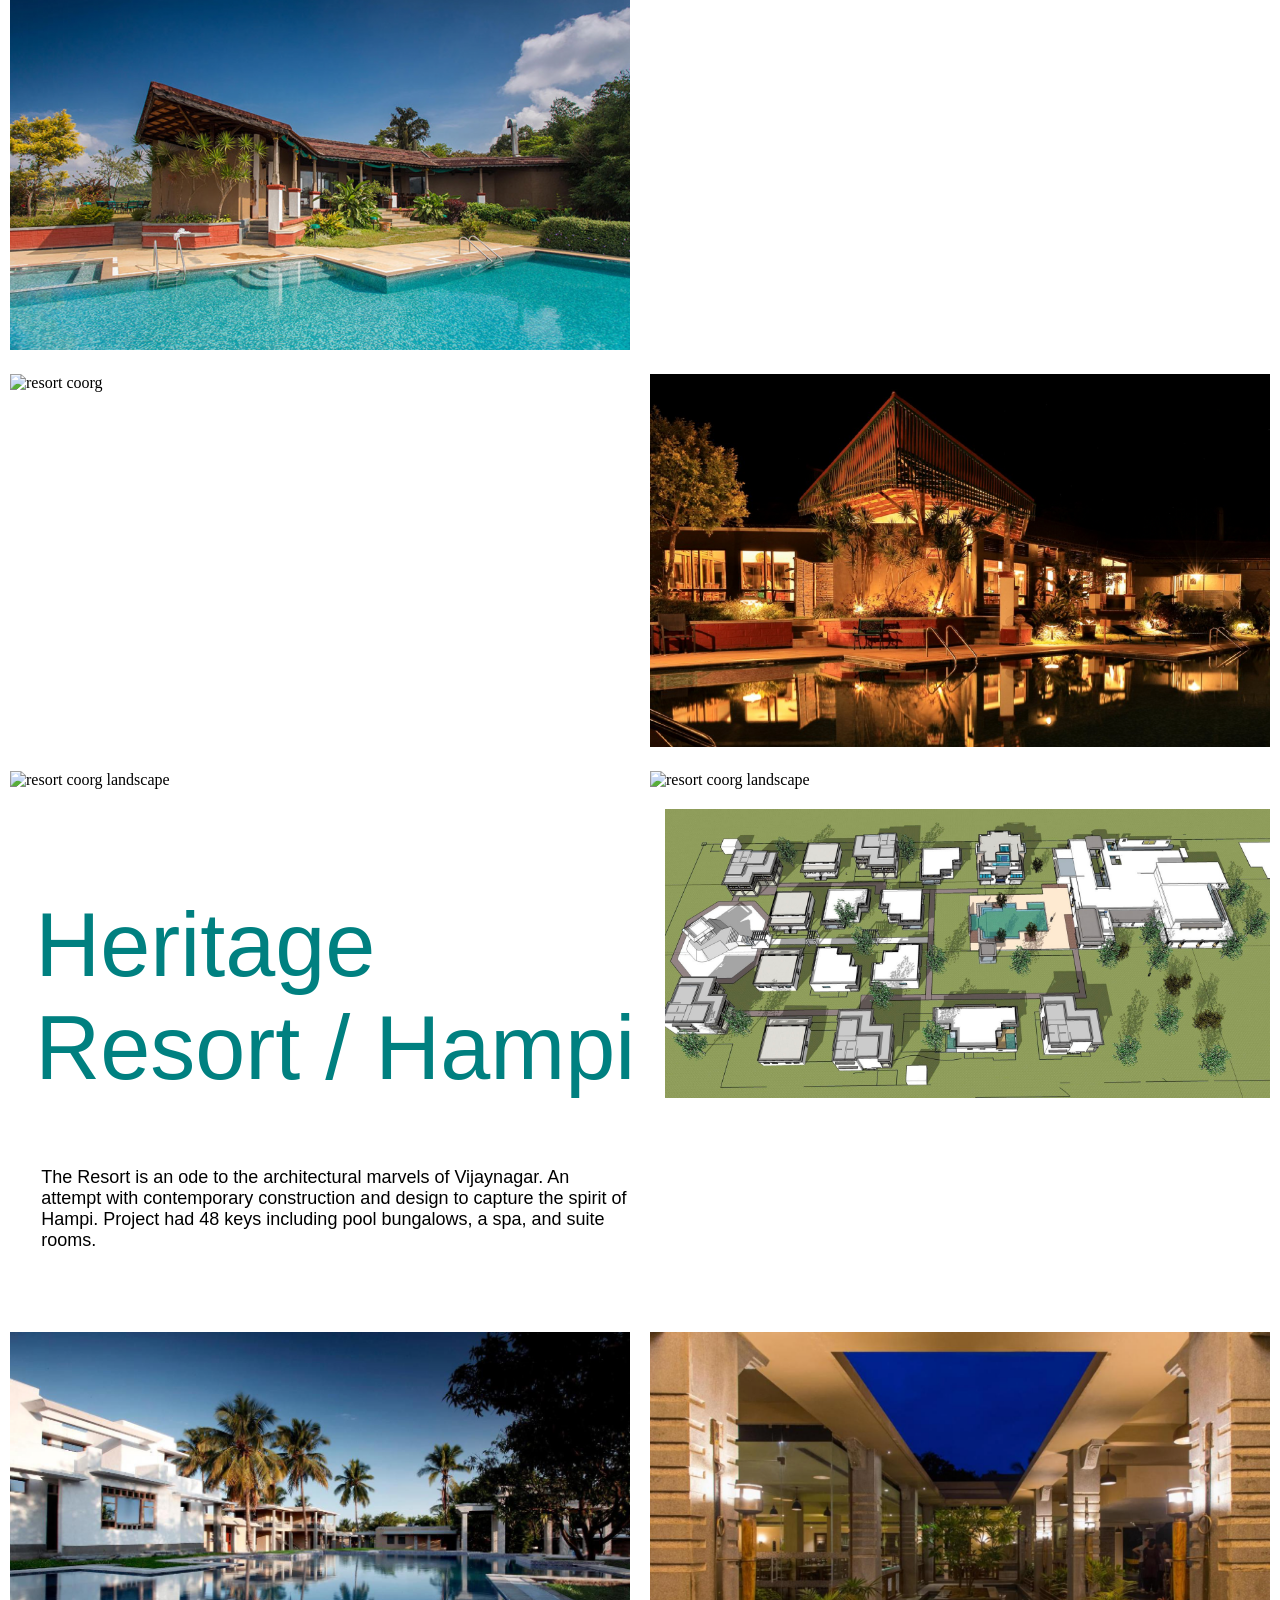
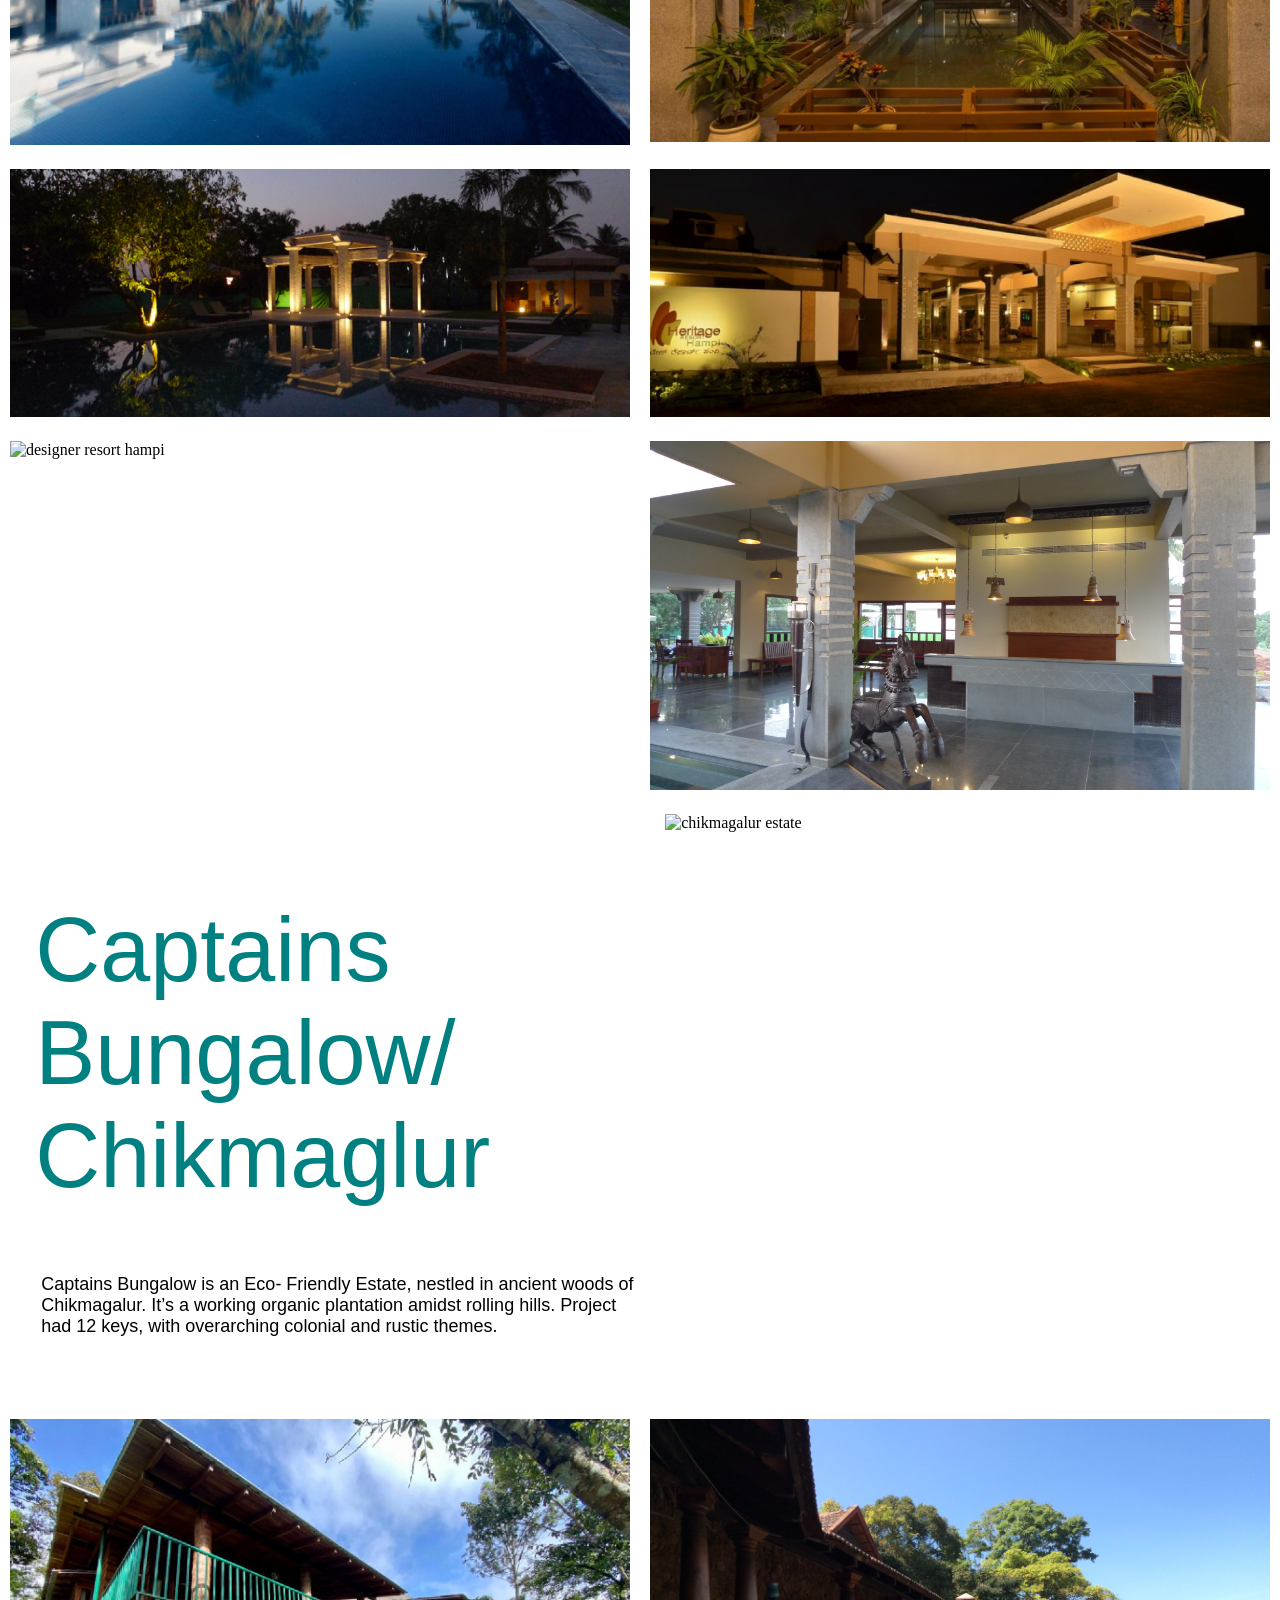
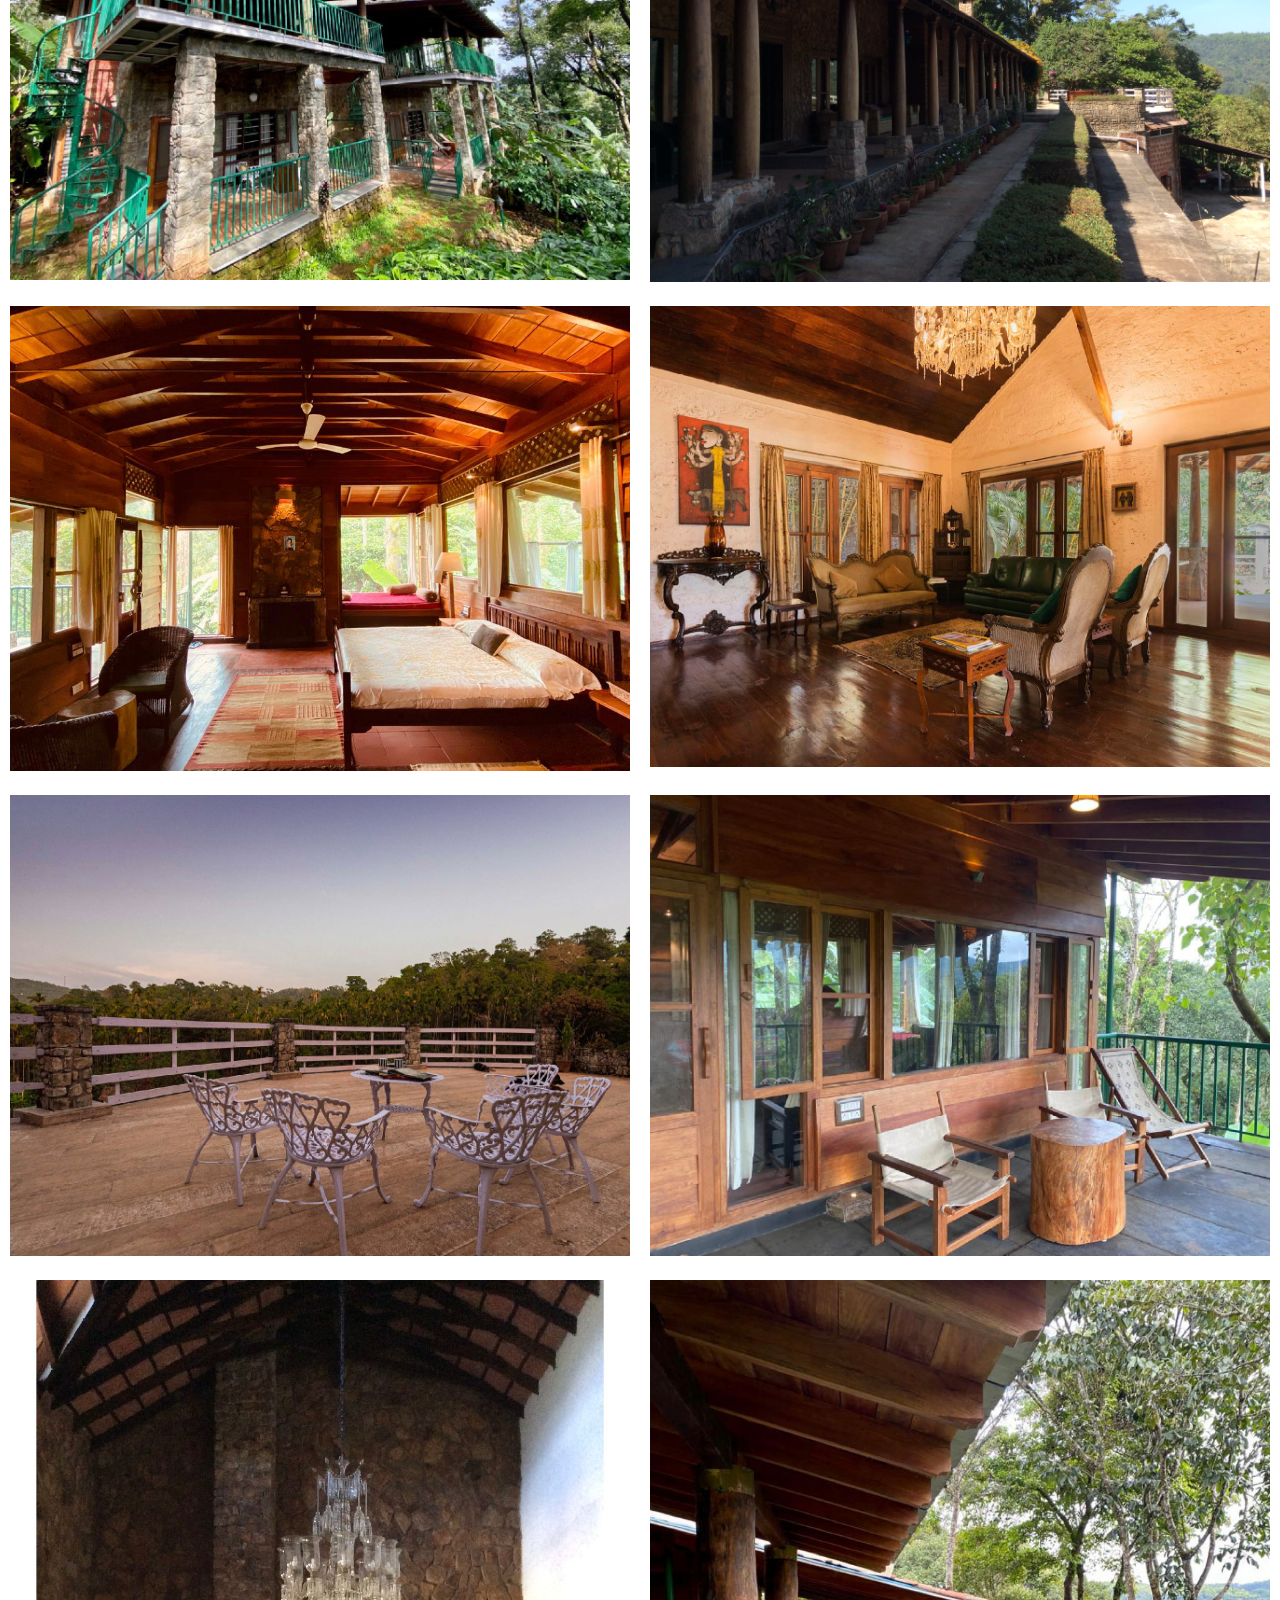
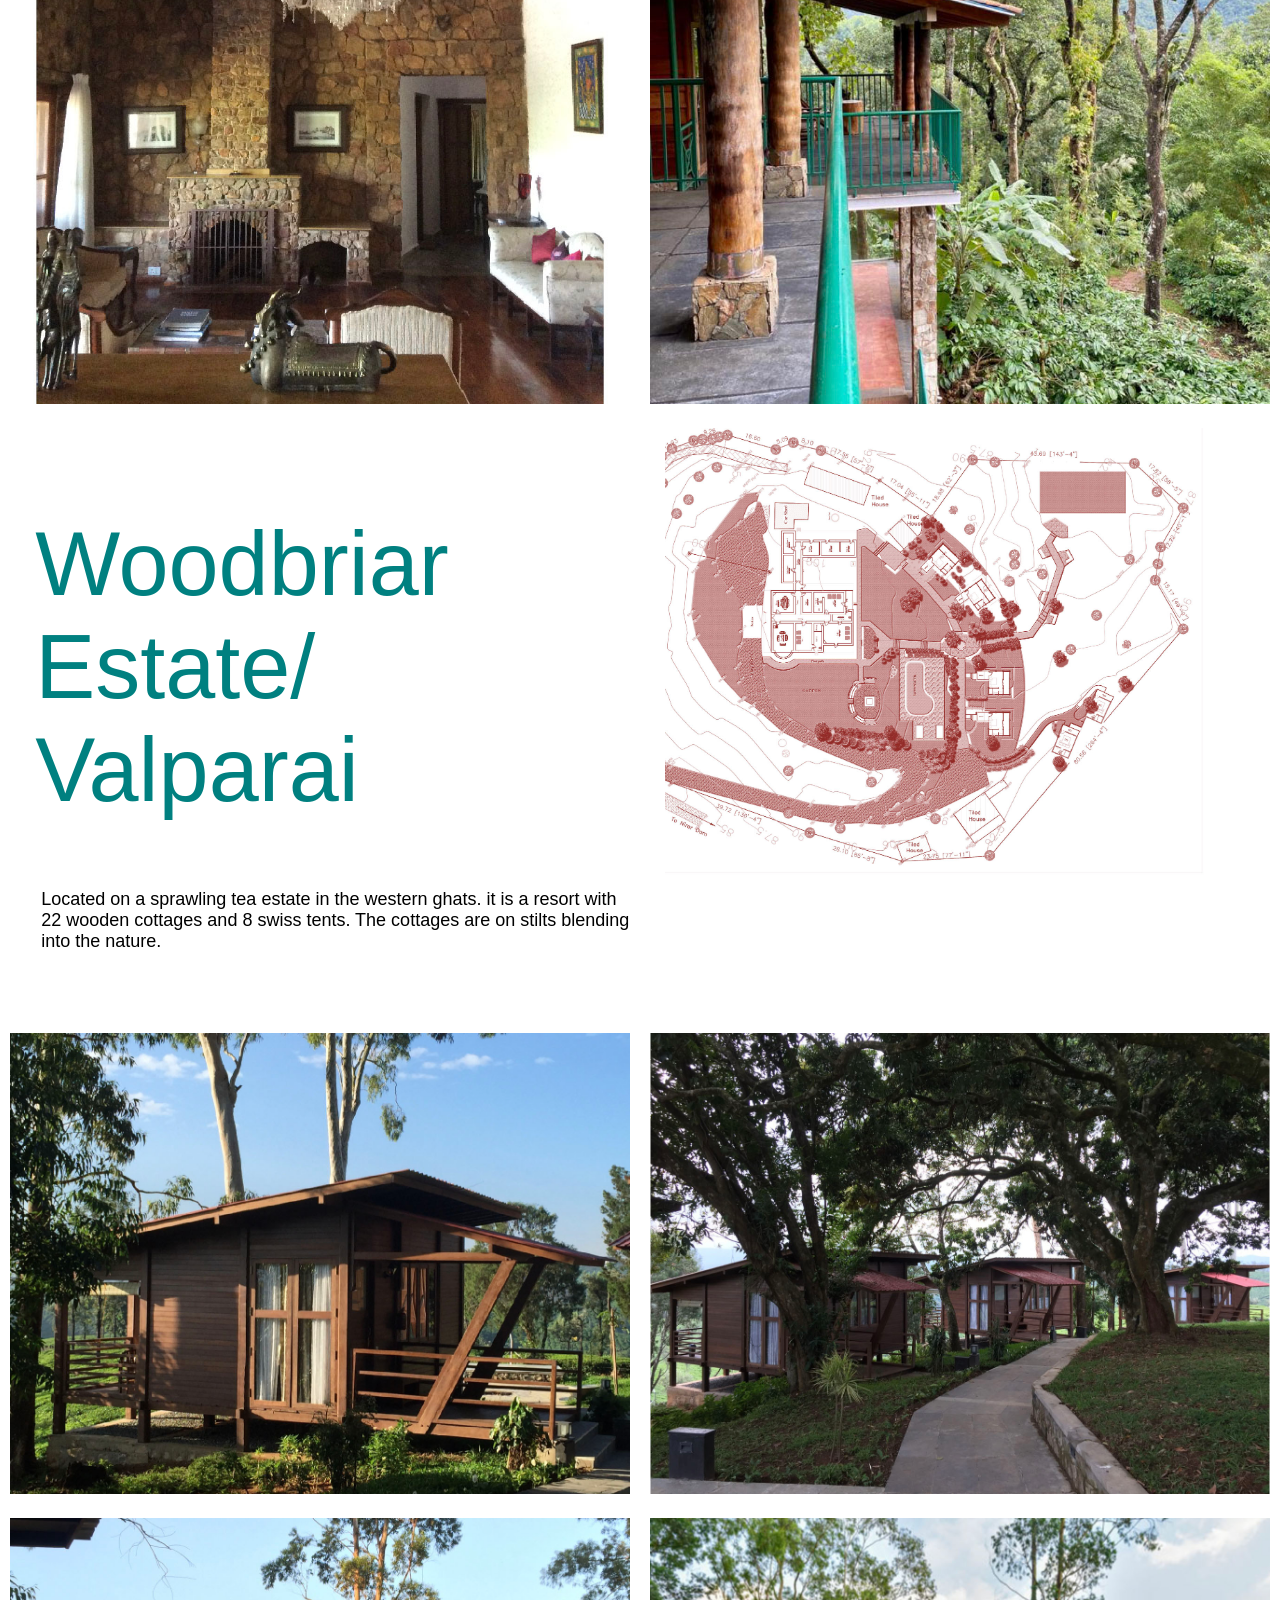
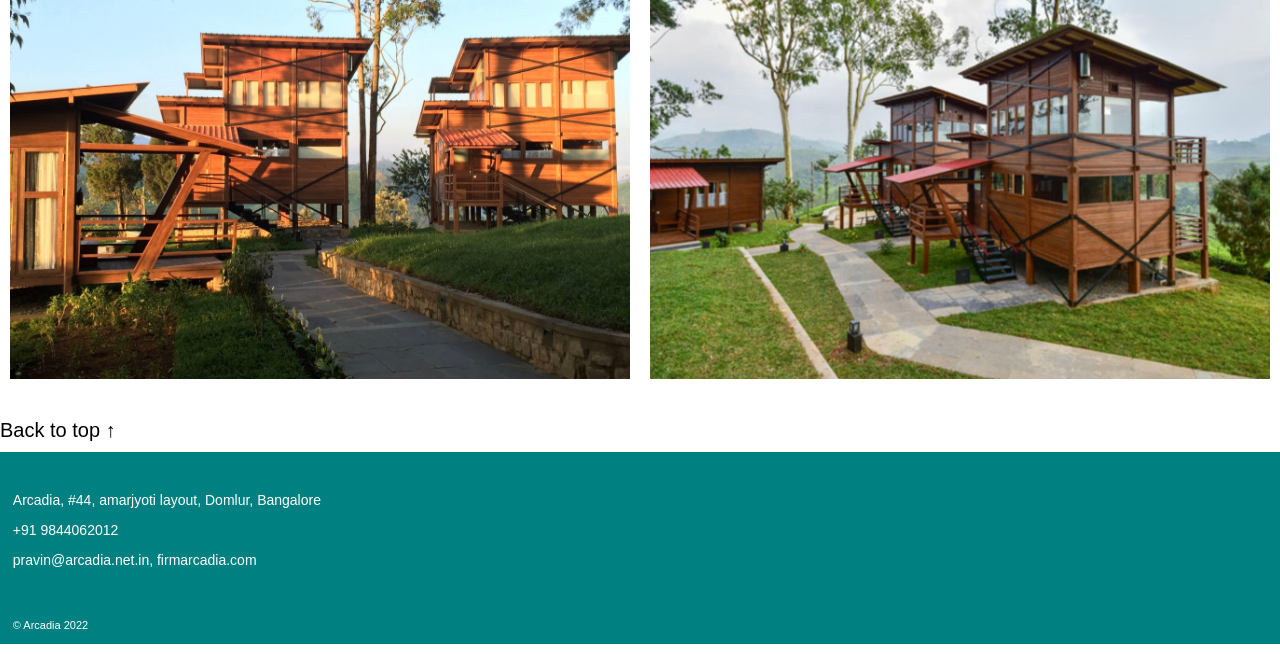
==== commit 7f8bdb1c: "image changes" ====
--- a/commercial.html
+++ b/commercial.html
@@ -3,11 +3,12 @@
 <head>
 <meta name="viewport" content="width=device-width, initial-scale=1">
 <meta charset="UTF-8">
-<title>Arcadia</title>
+<title>Resorts and homestays landscape and architecture</title>  
+<meta name="desciption" content="resorts estates and homestays in coorg hampi chikmagalur valparai">
 	<script src="https://cdnjs.cloudflare.com/ajax/libs/gsap/3.9.1/gsap.min.js"></script>
   <script src="https://cdnjs.cloudflare.com/ajax/libs/gsap/3.9.1/ScrollTrigger.min.js"></script>
   <script src="https://code.iconify.design/2/2.2.1/iconify.min.js"></script>
-
+  <link rel="icon" type="image/x-icon" href="favicon.ico">
 	<link rel="stylesheet"
     href="disp4.css">
 
@@ -50,19 +51,19 @@
     <p>Designed leeping in mind the soul of a village hamlet.
     Locally sourced materials like Laterite blocks were used for the construction.</p>
   </div>
-  <div><img src="comm images/plan-coorgArtboard 1.jpg" width="70%" ></div>
+  <div><img src="comm images/plan-coorgArtboard 1.jpg" alt="resort architecture coorg" width="70%" ></div>
   </div>
   <div class="flex-container6" >
- <div><img src="comm images/coorg4.png" width="100%" ></div>
-    <div><img src="comm images/coorg2.png" width="100%" ></div>
+ <div><img src="comm images/coorg4.png" width="100%" alt="resort architecture india" ></div>
+    <div><img src="comm images/coorg2.png" width="100%" alt="resort landscape" ></div>
   </div>
   <div class="flex-container6">
-     <div><img src="comm images/coorg3.png" width="100%" ></div>
-     <div><img src="comm images/hampi9.png" width="100%" ></div>
+     <div><img src="comm images/coorg3.png" width="100%" alt="resort coorg" ></div>
+     <div><img src="comm images/hampi9.png" width="100%"alt="resort coorg landscape" ></div>
      </div>
      <div class="flex-container6">
-      <div><img src="comm images/coorg1.png" width="100%" ></div>
-      <div><img src="comm images/coorg-layout.JPG" width="100%" ></div>
+      <div><img src="comm images/coorg1.png" width="100%" alt="resort coorg landscape" ></div>
+      <div><img src="comm images/coorg-layout.JPG" width="100%" alt="resort coorg landscape" ></div>
       </div>
 
 <div class="flex-container5" id="hampi">
@@ -70,22 +71,22 @@
   <div class="text2"> <div><h1> Heritage Resort / Hampi</h1></div><h5>The Resort is an ode to the architectural marvels of Vijaynagar.
 
     An attempt with contemporary construction and design to capture the spirit of Hampi. Project had 48 keys including pool bungalows, a spa, and suite rooms.  </h5></div>
-    <div><img src="comm images/hampi-plansArtboard 1.jpg" width="100%" ></div>
+    <div><img src="comm images/hampi-plansArtboard 1.jpg" width="100%" alt="resort hampi" ></div>
   </div>
   <div class="flex-container3">
- <div><img src="comm images/hampi1.jpg" width="100%" ></div>
-    <div><img src="comm images/hampi2.png" width="100%" ></div>
+ <div><img src="comm images/hampi1.jpg" width="100%" alt="architecture hampi" ></div>
+    <div><img src="comm images/hampi2.png" width="100%" alt="architecture hampi"></div>
      </div>
    
   
 <div class="flex-container3">
-    <div><img src="comm images/hampi7.png" width="100%" ></div>
-    <div><img src="comm images/hampi8.png" width="100%"></div>
+    <div><img src="comm images/hampi7.png" width="100%" alt="designer resort"></div>
+    <div><img src="comm images/hampi8.png" width="100%" alt="designer resort"></div>
   </div>
   
   <div class="flex-container3">
-    <div><img src="comm images/Hampi1.3.JPG" width="100%" ></div>
-    <div><img src="comm images/Hampi1.5.JPG" width="100%"></div>
+    <div><img src="comm images/Hampi1.3.JPG" width="100%" alt="designer resort hampi"></div>
+    <div><img src="comm images/Hampi1.5.JPG" width="100%" alt="hampi designer resort"></div>
   </div>
 
 <div class="flex-container5" id="chikmagalur">
@@ -94,26 +95,26 @@
     Captains Bungalow is an Eco- Friendly Estate, nestled in ancient woods of Chikmagalur. It’s a working organic plantation amidst rolling hills. Project had 12 keys, with overarching colonial and rustic themes.  
 
 </h5></div>
-    <div><img src="comm images/ch-4.png" width="100%" ></div>
+    <div><img src="comm images/ch-4.png" width="100%" alt="chikmagalur estate"></div>
   </div>
   <div class="flex-container3">
- <div><img src="comm images/comm-chikArtboard 11.jpg" width="100%" ></div>
-    <div><img src="comm images/ch-1.JPG" width="100%" ></div>
+ <div><img src="comm images/comm-chikArtboard 11.jpg" width="100%" alt="chikmagalur estate"></div>
+    <div><img src="comm images/ch-1.JPG" width="100%" alt="resort design"></div>
      </div>
    
   
      <div class="flex-container3">
-      <div><img src="comm images/comm-chikArtboard 12.jpg" width="100%" ></div>
-      <div><img src="comm images/commArtboard 7.jpg" width="100%"></div>
+      <div><img src="comm images/comm-chikArtboard 12.jpg" width="100%" alt="resort design"></div>
+      <div><img src="comm images/commArtboard 7.jpg" width="100%" alt="landscape chikmagalur resort"></div>
     </div>
   
   <div class="flex-container3">
-    <div><img src="comm images/commArtboard 8.jpg" width="100%" ></div>
-    <div><img src="comm images/commArtboard 6.jpg" width="100%"></div>
+    <div><img src="comm images/commArtboard 8.jpg" width="100%" alt="resort chikmagalur"></div>
+    <div><img src="comm images/commArtboard 6.jpg" width="100%" alt="interior design estate chikmagalur"></div>
   </div>
   <div class="flex-container3">
-    <div><img src="comm images/comm-chik-chandArtboard 13.jpg" width="100%" ></div>
-    <div><img src="comm images/comm-chikArtboard 10.jpg" width="100%"></div>
+    <div><img src="comm images/comm-chik-chandArtboard 13.jpg" width="100%" alt="interior design rooms "></div>
+    <div><img src="comm images/comm-chikArtboard 10.jpg" width="100%" alt="luxury rooms chikmagalur"></div>
   </div>
   <div class="flex-container5" id="Valparai">
   
@@ -122,19 +123,19 @@
       in the western ghats. it is a resort with 22 wooden cottages and 8 swiss tents.  The cottages are on stilts blending into the nature.
   
   </h5></div>
-      <div><img src="comm images/commArtboard 2.jpg" width="90%" ></div>
+      <div><img src="comm images/commArtboard 2.jpg" width="90%" alt="valparai estate" ></div>
     </div>
     <div class="flex-container3">
-   <div><img src="comm images/commArtboard 1.jpg" width="100%" ></div>
-      <div><img src="comm images/commArtboard 3.jpg" width="100%" ></div>
+   <div><img src="comm images/commArtboard 1.jpg" width="100%" alt="wooden chalet" ></div>
+      <div><img src="comm images/commArtboard 3.jpg" width="100%" alt="wooden cottage" ></div>
        </div>
      
     
   
     
     <div class="flex-container3">
-      <div><img src="comm images/commArtboard 4.jpg" width="100%" ></div>
-      <div><img src="comm images/commArtboard 5.jpg" width="100%"></div>
+      <div><img src="comm images/commArtboard 4.jpg" width="100%" alt="swiss tent" ></div>
+      <div><img src="comm images/commArtboard 5.jpg" width="100%" alt="resort valparai"></div>
     </div>
   <a href="#myTopnav"><h4>Back to top 	&uarr;</h4> </a>
 
--- a/disp4.css
+++ b/disp4.css
@@ -61,12 +61,13 @@
   font-weight: lighter;
  
  }
-h3{
+ h3{
   color: white;
   font-family: -apple-system, BlinkMacSystemFont, 'Segoe UI', Roboto, Oxygen, Ubuntu, Cantarell, 'Open Sans', 'Helvetica Neue', sans-serif;
   font-size: 11px;
   font-weight: lighter;
-  text-align: center;
+  text-align: left;
+  padding: 1%;
 }
  h1{
   color: teal;
@@ -84,11 +85,12 @@
  }
  
  h2{
-  color: white;
-  font-family: -apple-system, BlinkMacSystemFont, 'Segoe UI', Roboto, Oxygen, Ubuntu, Cantarell, 'Open Sans', 'Helvetica Neue', sans-serif;
-  font-size: 20px;
-  font-weight: lighter;
-  text-align: center;
+  color:white;
+  padding: 1%;
+  font-family: -apple-system, BlinkMacSystemFont, 'Segoe UI', Roboto, Oxygen, Ubuntu, Cantarell, 'Open Sans', 'Helvetica Neue', sans-serif;
+  font-size: 14px;
+  font-weight: lighter;
+  text-align: left;
  }
  h5{
   color: black;
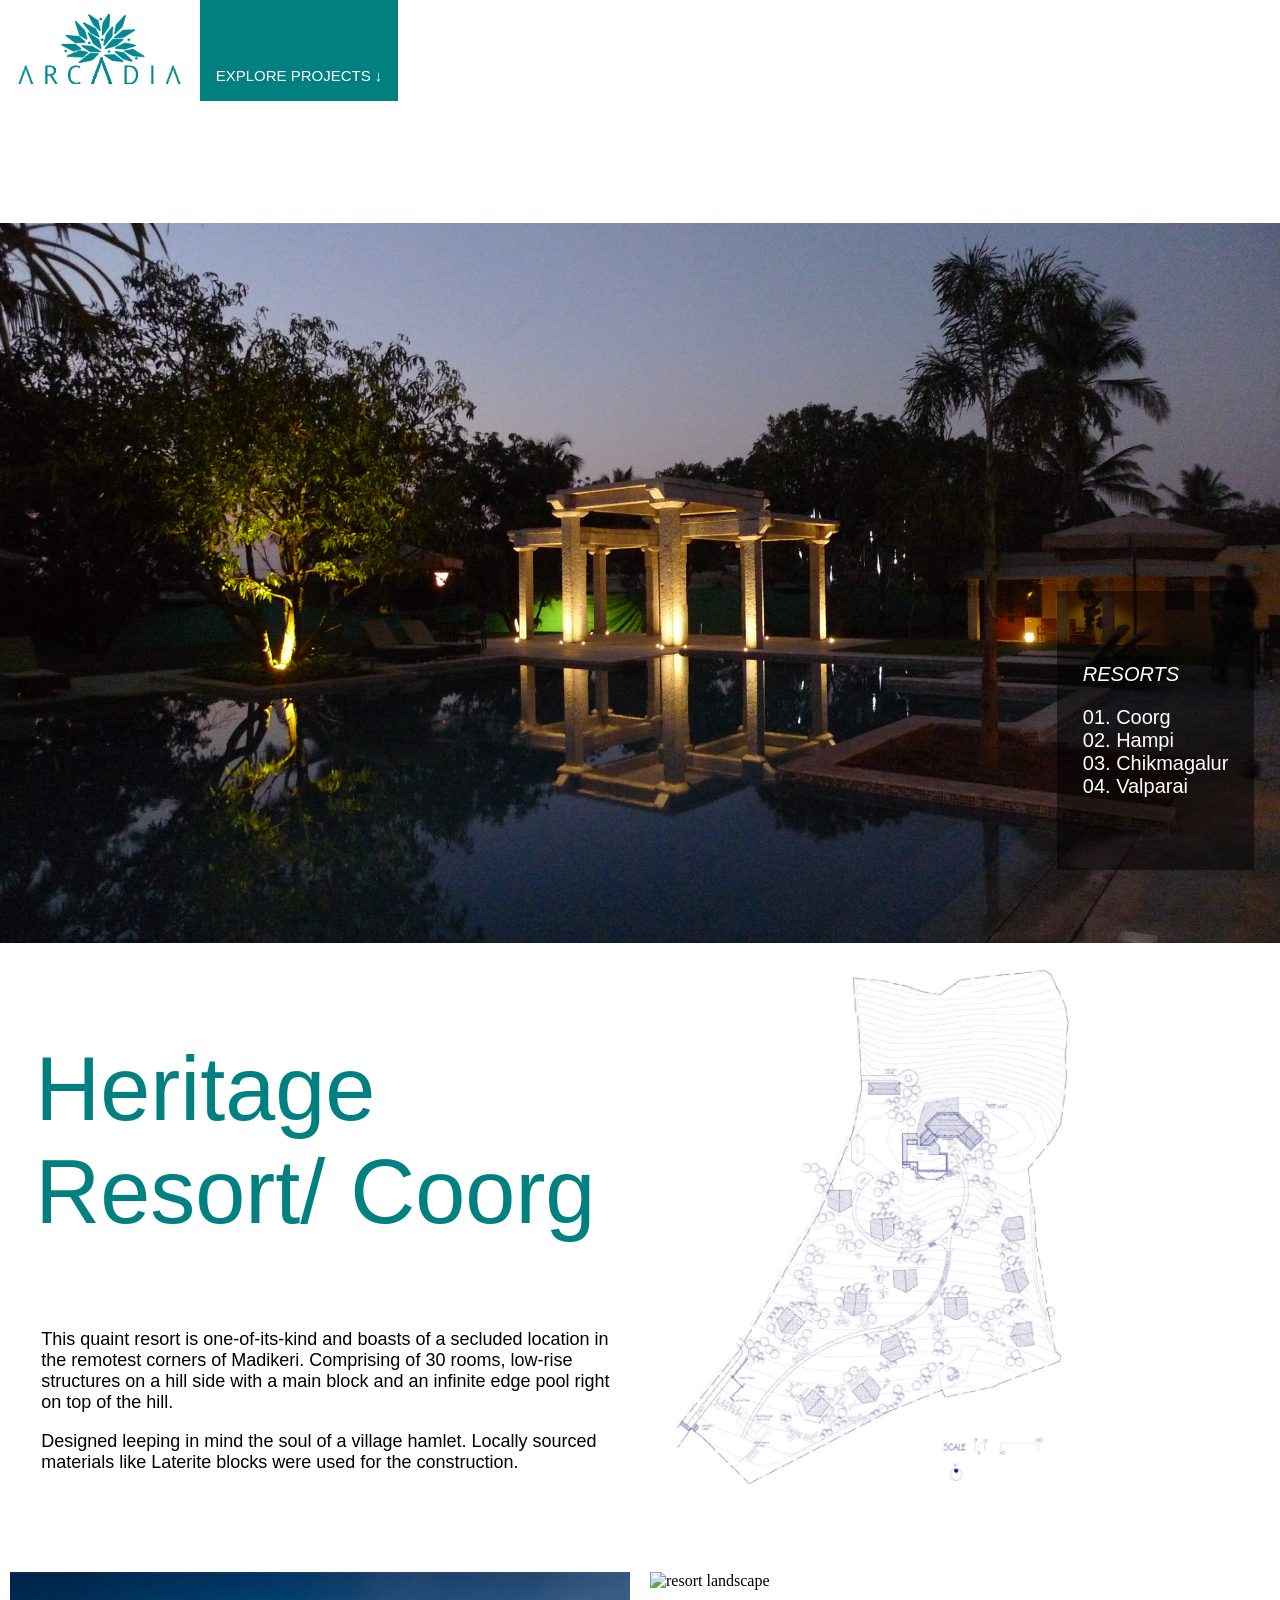
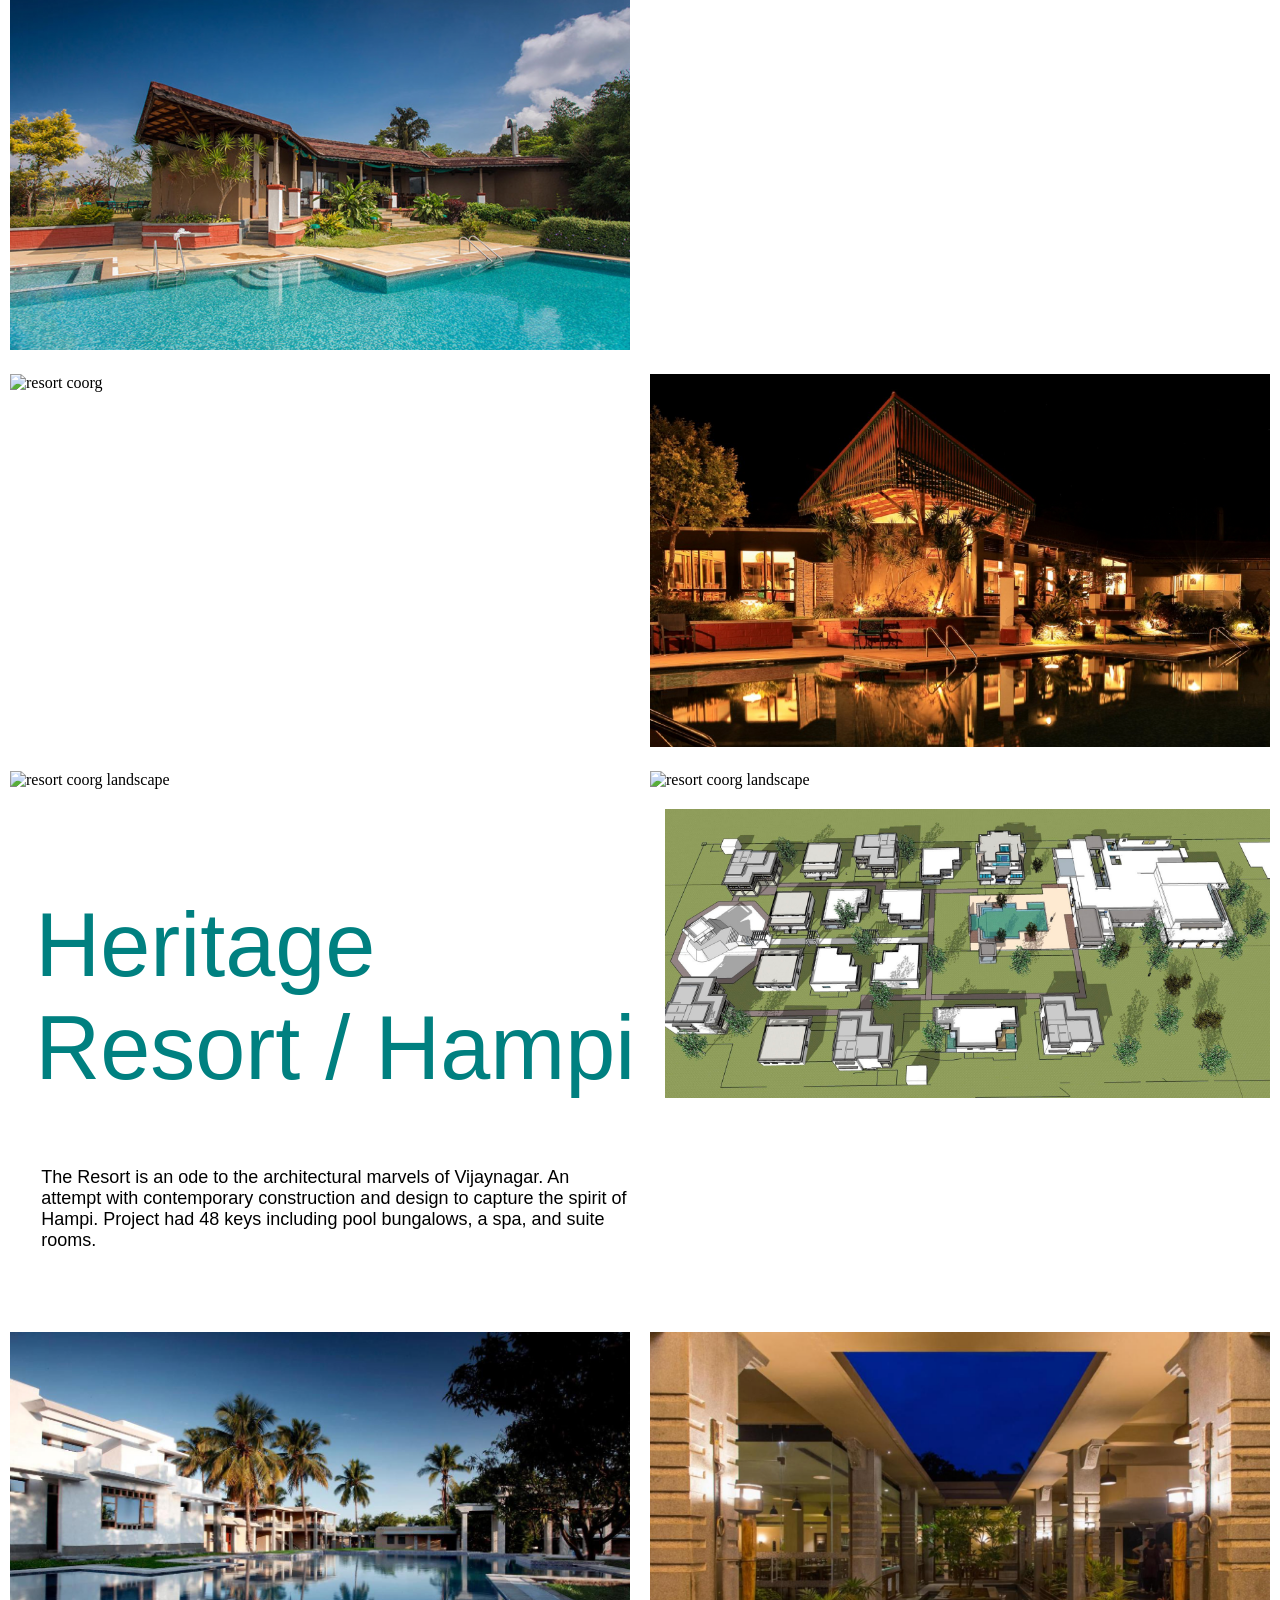
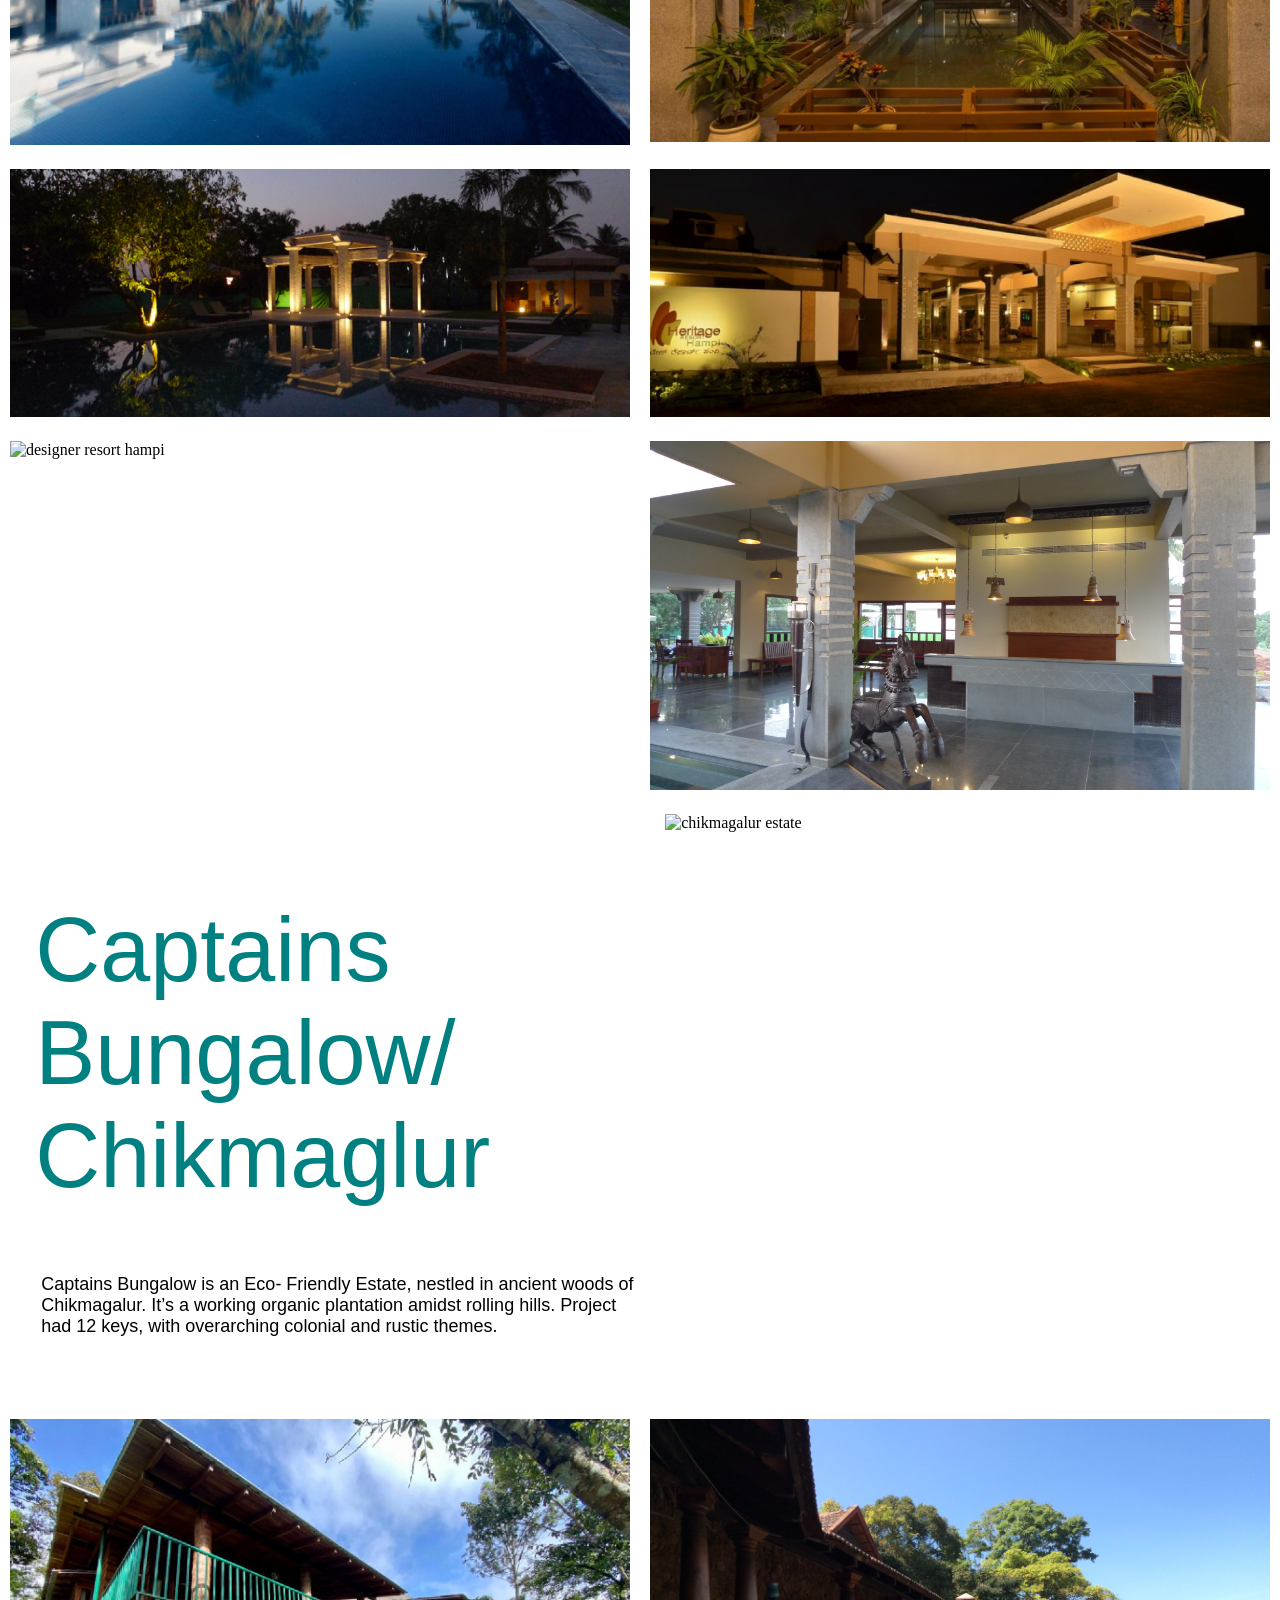
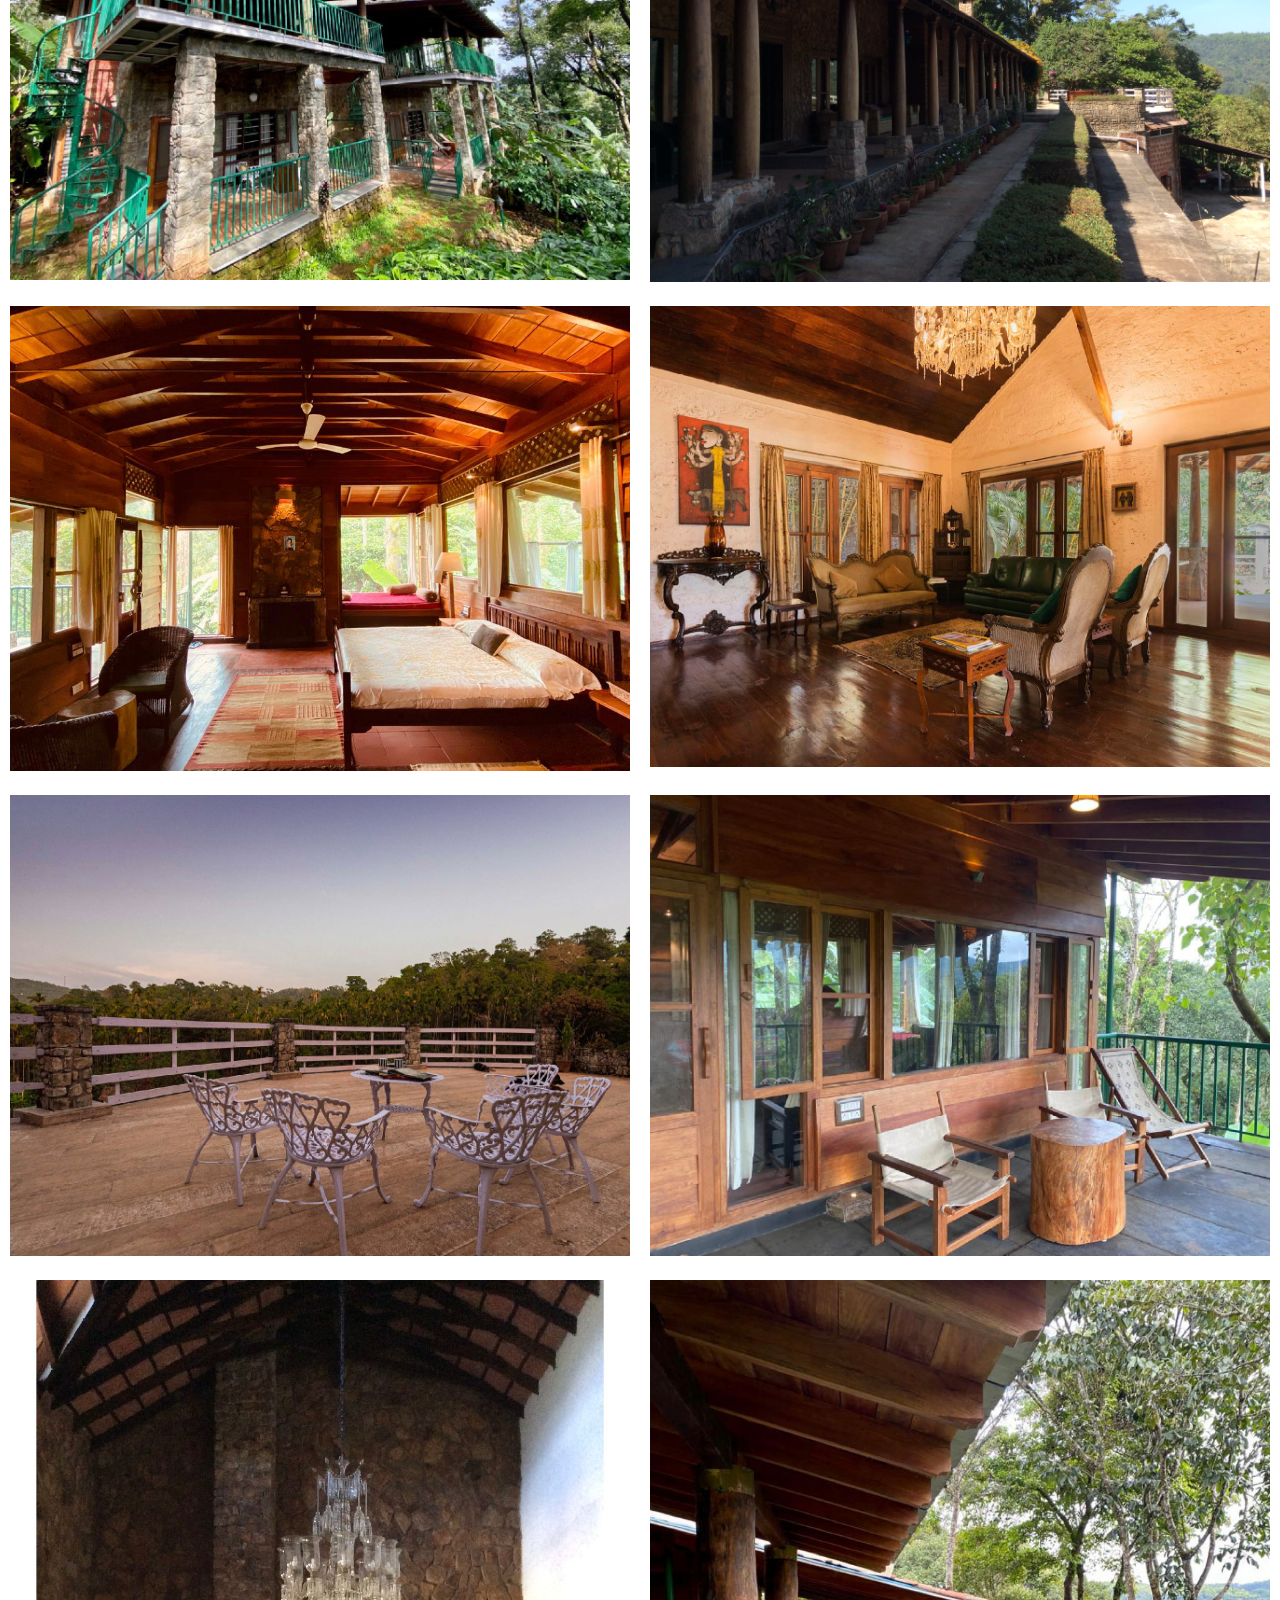
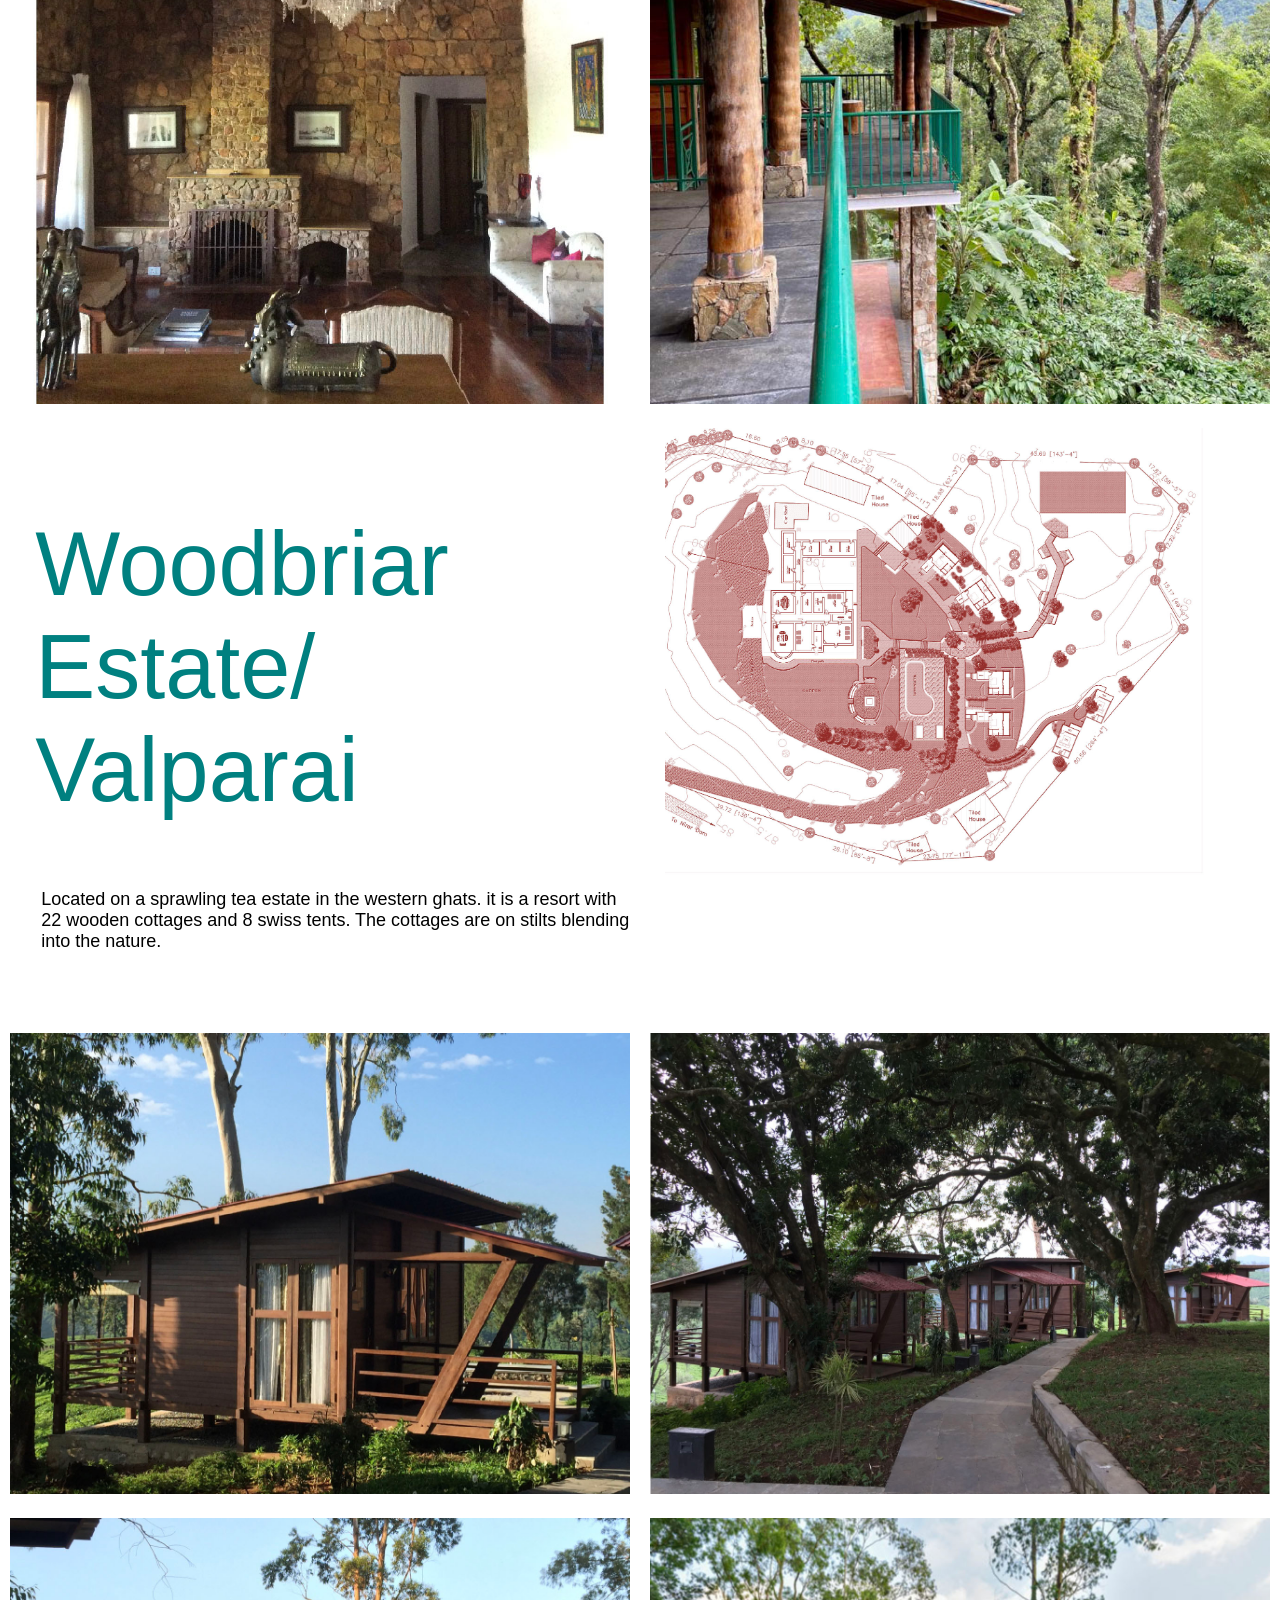
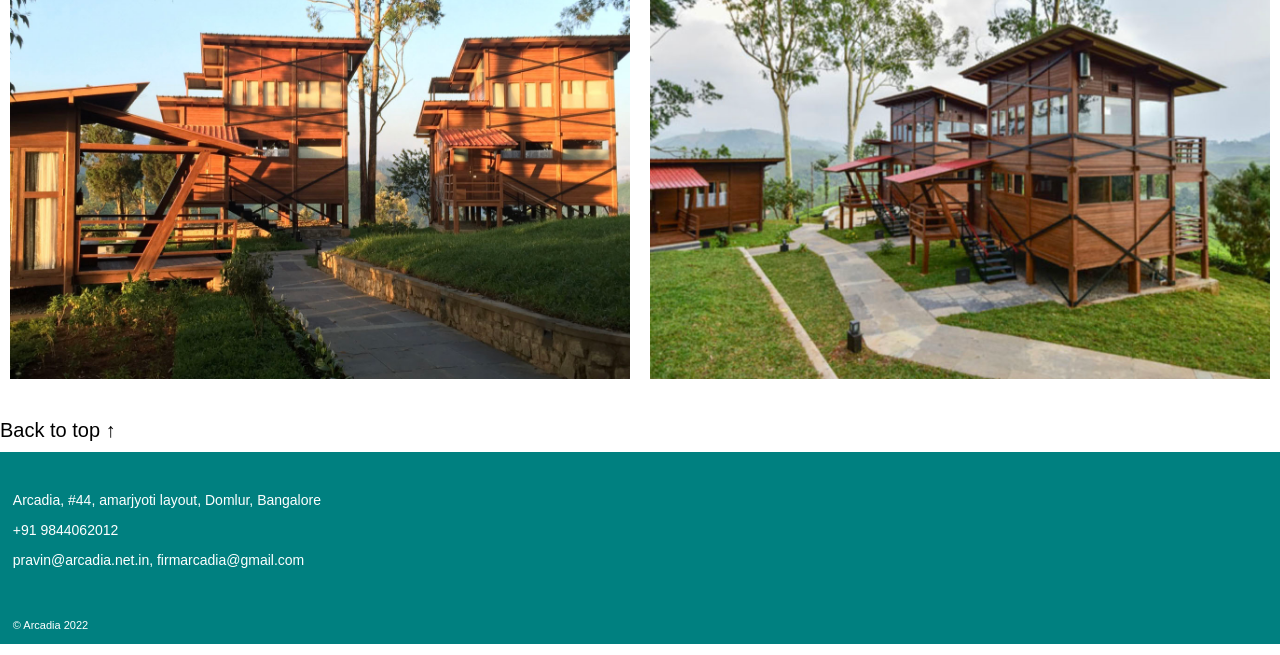
==== commit 14ec2451: "adding email" ====
--- a/commercial.html
+++ b/commercial.html
@@ -143,7 +143,7 @@
 
      
   <footer>
-    <h2><p><span class="iconify" data-icon="mdi:office-building"></span></p><p>Arcadia, #44, amarjyoti layout, Domlur, Bangalore</p><p><span class="iconify" data-icon="carbon:phone-filled"></span</p><p>+91 9844062012</p><p><span class="iconify" data-icon="ic:outline-local-post-office"></span></p><p>pravin@arcadia.net.in, firmarcadia.com</p></h2>
+    <h2><p><span class="iconify" data-icon="mdi:office-building"></span></p><p>Arcadia, #44, amarjyoti layout, Domlur, Bangalore</p><p><span class="iconify" data-icon="carbon:phone-filled"></span</p><p>+91 9844062012</p><p><span class="iconify" data-icon="ic:outline-local-post-office"></span></p><p>pravin@arcadia.net.in, firmarcadia@gmail.com</p></h2>
     <h3>	&copy; Arcadia 2022</h3>
   </footer>
 
